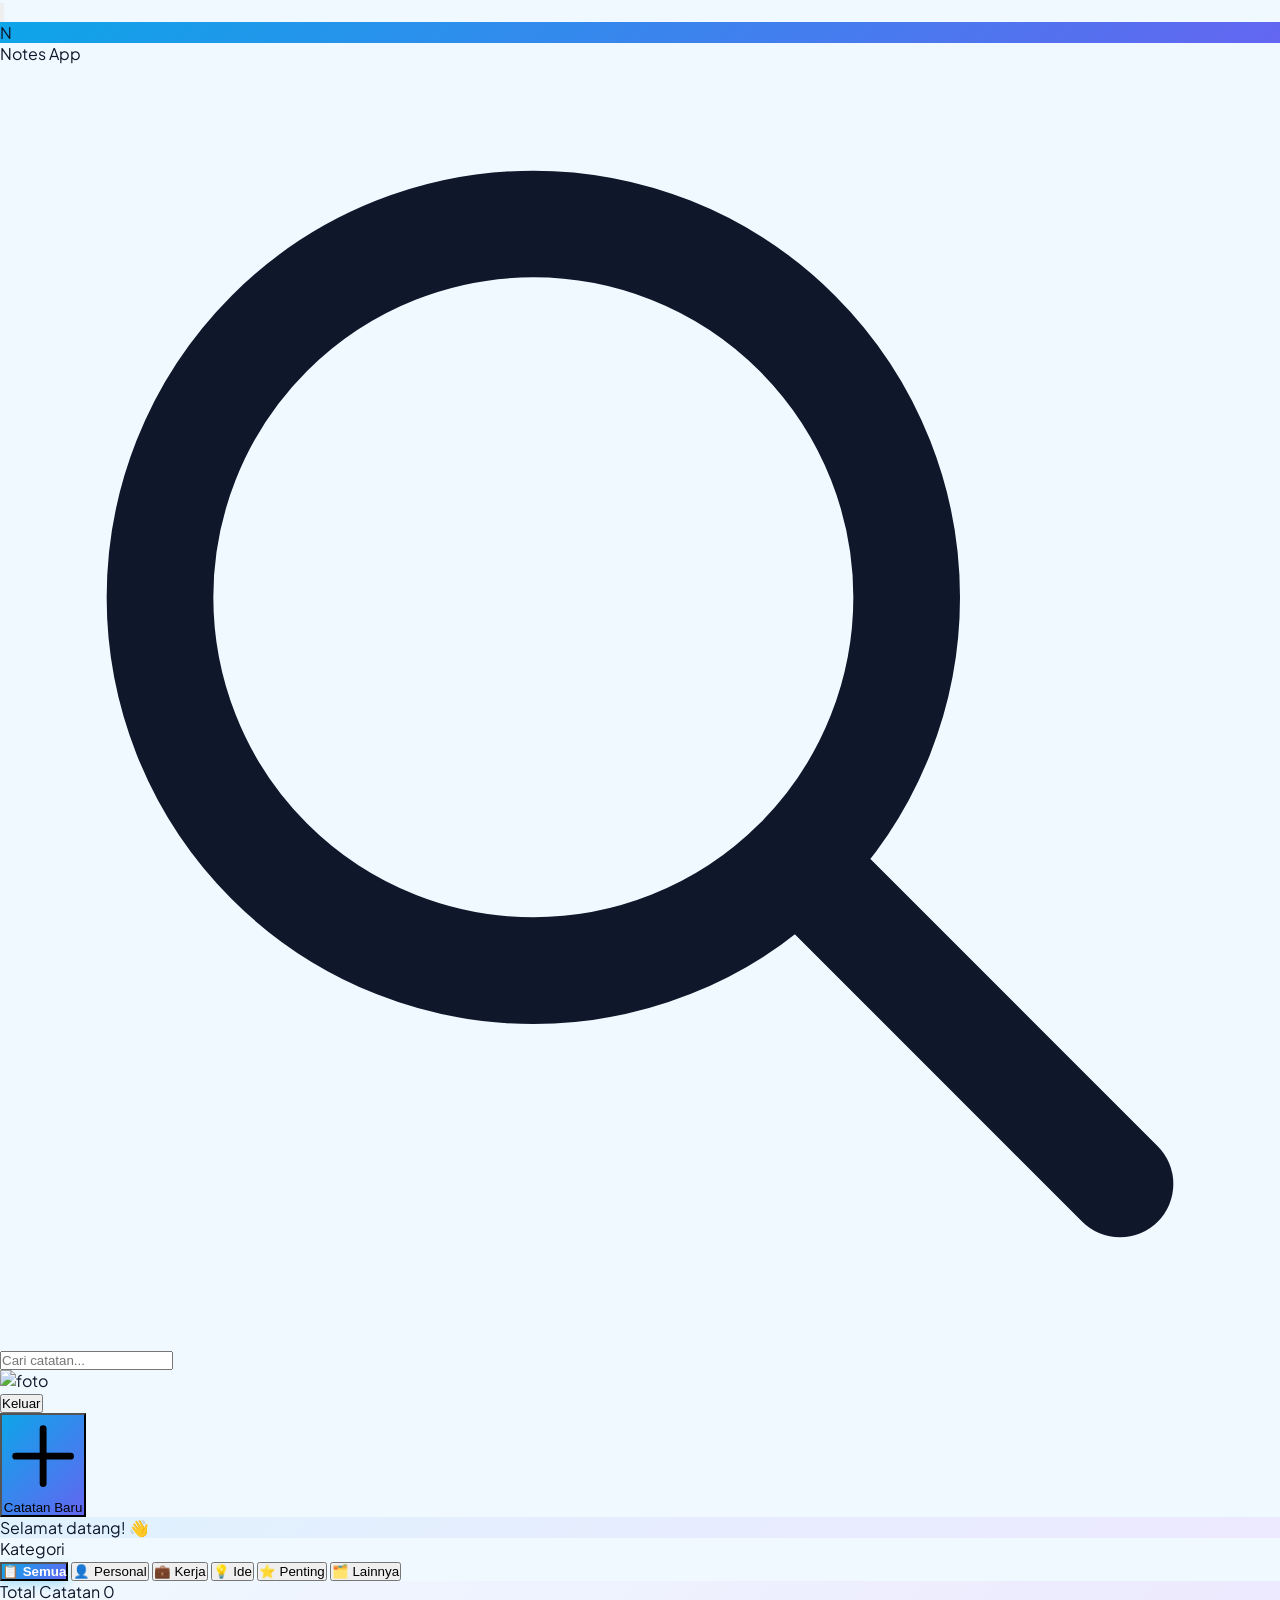
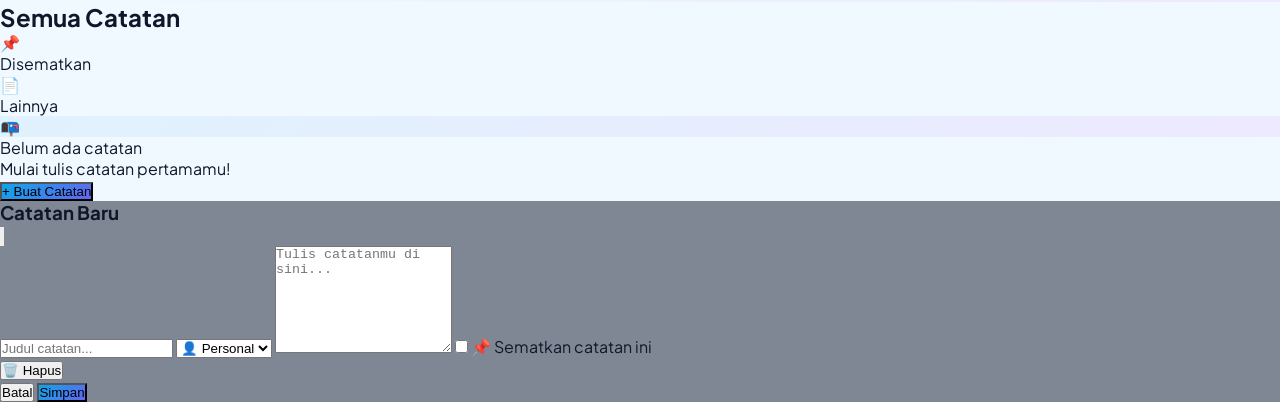
==== dashboard.html @ e0146532 "Add files via upload" ====
<!DOCTYPE html>
<html lang="id">
<head>
  <meta charset="UTF-8"/>
  <meta name="viewport" content="width=device-width, initial-scale=1.0"/>
  <title>Notes App — Dashboard</title>
  <script src="https://cdn.tailwindcss.com"></script>
  <link href="https://fonts.googleapis.com/css2?family=Plus+Jakarta+Sans:wght@400;500;600;700;800&display=swap" rel="stylesheet"/>
  <link rel="stylesheet" href="style.css"/>
</head>
<body style="background:#f0f9ff; font-family:'Plus Jakarta Sans',sans-serif;" class="min-h-screen">

  <!-- NAVBAR -->
  <nav class="fixed top-0 left-0 right-0 z-50 bg-white border-b border-slate-100 px-6 py-3 flex items-center justify-between shadow-sm">
    <div class="flex items-center gap-3">
      <button id="btnToggleSidebar" class="text-slate-400 hover:text-sky-500 transition">
        <svg xmlns="http://www.w3.org/2000/svg" class="w-6 h-6" fill="none" viewBox="0 0 24 24" stroke="currentColor">
          <path stroke-linecap="round" stroke-linejoin="round" stroke-width="2" d="M4 6h16M4 12h16M4 18h16"/>
        </svg>
      </button>
      <div class="flex items-center gap-2">
        <div class="w-8 h-8 rounded-xl flex items-center justify-center" style="background:linear-gradient(135deg,#0ea5e9,#6366f1)">
          <span class="text-white text-sm font-bold">N</span>
        </div>
        <span class="text-lg font-bold text-slate-800">Notes App</span>
      </div>
    </div>

    <!-- Search -->
    <div class="flex-1 max-w-md mx-6">
      <div class="relative">
        <svg xmlns="http://www.w3.org/2000/svg" class="w-4 h-4 absolute left-3 top-1/2 -translate-y-1/2 text-slate-400" fill="none" viewBox="0 0 24 24" stroke="currentColor">
          <path stroke-linecap="round" stroke-linejoin="round" stroke-width="2" d="M21 21l-6-6m2-5a7 7 0 11-14 0 7 7 0 0114 0z"/>
        </svg>
        <input id="searchInput" type="text" placeholder="Cari catatan..."
          class="w-full bg-slate-50 border border-slate-200 text-slate-700 placeholder-slate-400 rounded-xl pl-9 pr-4 py-2 text-sm focus:outline-none focus:ring-2 focus:ring-sky-300 focus:border-sky-300"/>
      </div>
    </div>

    <!-- User -->
    <div class="flex items-center gap-3">
      <div class="flex items-center gap-2 bg-slate-50 rounded-xl px-3 py-1.5 border border-slate-200">
        <img id="userPhoto" src="" alt="foto" class="w-7 h-7 rounded-full hidden"/>
        <span id="userName" class="text-sm font-medium text-slate-700 hidden"></span>
      </div>
      <button id="btnLogout"
        class="text-sm font-medium text-slate-500 hover:text-red-500 border border-slate-200 hover:border-red-200 px-3 py-1.5 rounded-xl transition">
        Keluar
      </button>
    </div>
  </nav>

  <!-- LAYOUT -->
  <div class="flex pt-16 min-h-screen">

    <!-- SIDEBAR -->
    <aside id="sidebar"
      class="fixed left-0 top-16 bottom-0 w-64 bg-white border-r border-slate-100 p-5 flex flex-col gap-2 overflow-y-auto transition-transform duration-300 shadow-sm">

      <!-- New Note Button -->
      <button id="btnNewNote"
        class="w-full flex items-center justify-center gap-2 text-white font-semibold py-3 rounded-2xl transition mb-3 shadow-md hover:shadow-lg hover:opacity-90"
        style="background:linear-gradient(135deg,#0ea5e9,#6366f1)">
        <svg xmlns="http://www.w3.org/2000/svg" class="w-5 h-5" fill="none" viewBox="0 0 24 24" stroke="currentColor">
          <path stroke-linecap="round" stroke-linejoin="round" stroke-width="2" d="M12 4v16m8-8H4"/>
        </svg>
        Catatan Baru
      </button>

      <!-- Welcome Card -->
      <div class="rounded-2xl p-4 mb-2" style="background:linear-gradient(135deg,#e0f2fe,#ede9fe)">
        <p class="text-xs font-semibold text-sky-600 mb-1">Selamat datang! 👋</p>
        <p id="sidebarName" class="text-sm font-bold text-slate-700"></p>
      </div>

      <!-- Kategori -->
      <p class="text-xs text-slate-400 uppercase font-bold mt-2 px-2 tracking-wider">Kategori</p>

      <button data-category="Semua" class="category-btn active-category text-left px-4 py-2.5 rounded-xl text-sm font-medium text-slate-600 hover:bg-sky-50 transition flex items-center gap-2">
        <span>📋</span> Semua
      </button>
      <button data-category="Personal" class="category-btn text-left px-4 py-2.5 rounded-xl text-sm font-medium text-slate-600 hover:bg-sky-50 transition flex items-center gap-2">
        <span>👤</span> Personal
      </button>
      <button data-category="Kerja" class="category-btn text-left px-4 py-2.5 rounded-xl text-sm font-medium text-slate-600 hover:bg-sky-50 transition flex items-center gap-2">
        <span>💼</span> Kerja
      </button>
      <button data-category="Ide" class="category-btn text-left px-4 py-2.5 rounded-xl text-sm font-medium text-slate-600 hover:bg-sky-50 transition flex items-center gap-2">
        <span>💡</span> Ide
      </button>
      <button data-category="Penting" class="category-btn text-left px-4 py-2.5 rounded-xl text-sm font-medium text-slate-600 hover:bg-sky-50 transition flex items-center gap-2">
        <span>⭐</span> Penting
      </button>
      <button data-category="Lainnya" class="category-btn text-left px-4 py-2.5 rounded-xl text-sm font-medium text-slate-600 hover:bg-sky-50 transition flex items-center gap-2">
        <span>🗂️</span> Lainnya
      </button>

      <!-- Stats -->
      <div class="mt-auto pt-4 border-t border-slate-100">
        <div class="rounded-2xl p-3 flex items-center justify-between" style="background:linear-gradient(135deg,#f0f9ff,#ede9fe)">
          <span class="text-xs text-slate-500 font-medium">Total Catatan</span>
          <span id="totalNotes" class="text-sm font-bold text-sky-500">0</span>
        </div>
      </div>

    </aside>

    <!-- MAIN CONTENT -->
    <main id="mainContent" class="ml-64 flex-1 p-8 transition-all duration-300">

      <!-- Header -->
      <div class="flex items-center justify-between mb-8">
        <div>
          <h2 id="pageTitle" class="text-3xl font-bold text-slate-800">Semua Catatan</h2>
          <p id="noteCount" class="text-sm text-slate-400 mt-1"></p>
        </div>
      </div>

      <!-- Pinned Notes -->
      <div id="pinnedSection" class="hidden mb-8">
        <div class="flex items-center gap-2 mb-4">
          <span class="text-lg">📌</span>
          <p class="text-xs text-slate-400 uppercase font-bold tracking-wider">Disematkan</p>
        </div>
        <div id="pinnedGrid" class="grid grid-cols-1 sm:grid-cols-2 lg:grid-cols-3 gap-5"></div>
      </div>

      <!-- All Notes -->
      <div id="notesSection">
        <div id="otherLabelWrap" class="hidden flex items-center gap-2 mb-4">
          <span class="text-lg">📄</span>
          <p class="text-xs text-slate-400 uppercase font-bold tracking-wider">Lainnya</p>
        </div>
        <div id="notesGrid" class="grid grid-cols-1 sm:grid-cols-2 lg:grid-cols-3 gap-5"></div>
      </div>

      <!-- Empty State -->
      <div id="emptyState" class="hidden flex-col items-center justify-center py-24 gap-4">
        <div class="w-24 h-24 rounded-3xl flex items-center justify-center text-5xl" style="background:linear-gradient(135deg,#e0f2fe,#ede9fe)">📭</div>
        <p class="text-slate-500 text-lg font-medium">Belum ada catatan</p>
        <p class="text-slate-400 text-sm">Mulai tulis catatan pertamamu!</p>
        <button id="btnNewNote2"
          class="text-white px-6 py-3 rounded-2xl font-semibold shadow-md hover:shadow-lg transition mt-2 hover:opacity-90"
          style="background:linear-gradient(135deg,#0ea5e9,#6366f1)">
          + Buat Catatan
        </button>
      </div>

      <!-- Loading -->
      <div id="loadingState" class="flex items-center justify-center py-24">
        <div class="w-10 h-10 border-4 border-sky-400 border-t-transparent rounded-full animate-spin"></div>
      </div>

    </main>
  </div>

  <!-- MODAL -->
  <div id="modal" class="hidden fixed inset-0 z-50 flex items-center justify-center p-4" style="background:rgba(15,23,42,0.5);backdrop-filter:blur(4px)">
    <div class="bg-white rounded-3xl shadow-2xl w-full max-w-2xl flex flex-col gap-5 p-7 max-h-[90vh] overflow-y-auto">

      <!-- Modal Header -->
      <div class="flex items-center justify-between">
        <h3 id="modalTitle" class="text-xl font-bold text-slate-800">Catatan Baru</h3>
        <button id="btnCloseModal" class="w-8 h-8 rounded-full bg-slate-100 hover:bg-slate-200 flex items-center justify-center text-slate-500 transition">
          <svg xmlns="http://www.w3.org/2000/svg" class="w-4 h-4" fill="none" viewBox="0 0 24 24" stroke="currentColor">
            <path stroke-linecap="round" stroke-linejoin="round" stroke-width="2" d="M6 18L18 6M6 6l12 12"/>
          </svg>
        </button>
      </div>

      <!-- Title -->
      <input id="noteTitle" type="text" placeholder="Judul catatan..."
        class="bg-slate-50 border border-slate-200 text-slate-800 placeholder-slate-400 rounded-2xl px-5 py-3 text-sm font-medium focus:outline-none focus:ring-2 focus:ring-sky-300"/>

      <!-- Category -->
      <select id="noteCategory"
        class="bg-slate-50 border border-slate-200 text-slate-700 rounded-2xl px-5 py-3 text-sm focus:outline-none focus:ring-2 focus:ring-sky-300">
        <option value="Personal">👤 Personal</option>
        <option value="Kerja">💼 Kerja</option>
        <option value="Ide">💡 Ide</option>
        <option value="Penting">⭐ Penting</option>
        <option value="Lainnya">🗂️ Lainnya</option>
      </select>

      <!-- Content -->
      <textarea id="noteContent" rows="7" placeholder="Tulis catatanmu di sini..."
        class="bg-slate-50 border border-slate-200 text-slate-800 placeholder-slate-400 rounded-2xl px-5 py-3 text-sm focus:outline-none focus:ring-2 focus:ring-sky-300 resize-none"></textarea>

      <!-- Pin -->
      <label class="flex items-center gap-3 cursor-pointer bg-slate-50 rounded-2xl px-4 py-3 border border-slate-200">
        <input id="notePin" type="checkbox" class="w-4 h-4 accent-sky-500"/>
        <span class="text-sm font-medium text-slate-600">📌 Sematkan catatan ini</span>
      </label>

      <!-- Footer -->
      <div class="flex items-center justify-between pt-2 border-t border-slate-100">
        <button id="btnDeleteNote" class="hidden text-red-400 hover:text-red-500 text-sm font-medium transition">
          🗑️ Hapus
        </button>
        <div class="flex gap-3 ml-auto">
          <button id="btnCancelModal" class="px-5 py-2.5 rounded-2xl text-sm font-medium text-slate-500 hover:bg-slate-100 transition">
            Batal
          </button>
          <button id="btnSaveNote"
            class="px-6 py-2.5 text-white rounded-2xl text-sm font-semibold shadow-md hover:shadow-lg transition hover:opacity-90"
            style="background:linear-gradient(135deg,#0ea5e9,#6366f1)">
            Simpan
          </button>
        </div>
      </div>

    </div>
  </div>

  <script type="module" src="notes.js"></script>
</body>
</html>
---- style.css ----
* {
  margin: 0;
  padding: 0;
  box-sizing: border-box;
}

:root {
  --primary: #0ea5e9;
  --primary-dark: #0284c7;
  --primary-light: #e0f2fe;
  --secondary: #6366f1;
  --bg: #f0f9ff;
  --surface: #ffffff;
  --surface2: #f8fafc;
  --text: #0f172a;
  --text-muted: #64748b;
  --border: #e2e8f0;
  --shadow: 0 4px 20px rgba(14, 165, 233, 0.10);
  --shadow-hover: 0 8px 30px rgba(14, 165, 233, 0.18);
  --radius: 16px;
}

body {
  font-family: 'Plus Jakarta Sans', 'Inter', sans-serif;
  background: var(--bg);
  color: var(--text);
}

/* SCROLLBAR */
::-webkit-scrollbar { width: 6px; }
::-webkit-scrollbar-track { background: #f1f5f9; }
::-webkit-scrollbar-thumb { background: #cbd5e1; border-radius: 3px; }

/* ACTIVE CATEGORY */
.active-category {
  background: linear-gradient(135deg, #0ea5e9, #6366f1) !important;
  color: white !important;
  font-weight: 600;
  box-shadow: 0 4px 12px rgba(14,165,233,0.3);
}

/* NOTE CARD */
.note-card {
  transition: transform 0.2s, box-shadow 0.2s;
  background: white;
  border: 1.5px solid var(--border);
}
.note-card:hover {
  transform: translateY(-3px);
  box-shadow: var(--shadow-hover);
  border-color: #bae6fd;
}

/* SIDEBAR HIDDEN */
.sidebar-hidden { transform: translateX(-100%); }
.main-expanded { margin-left: 0 !important; }
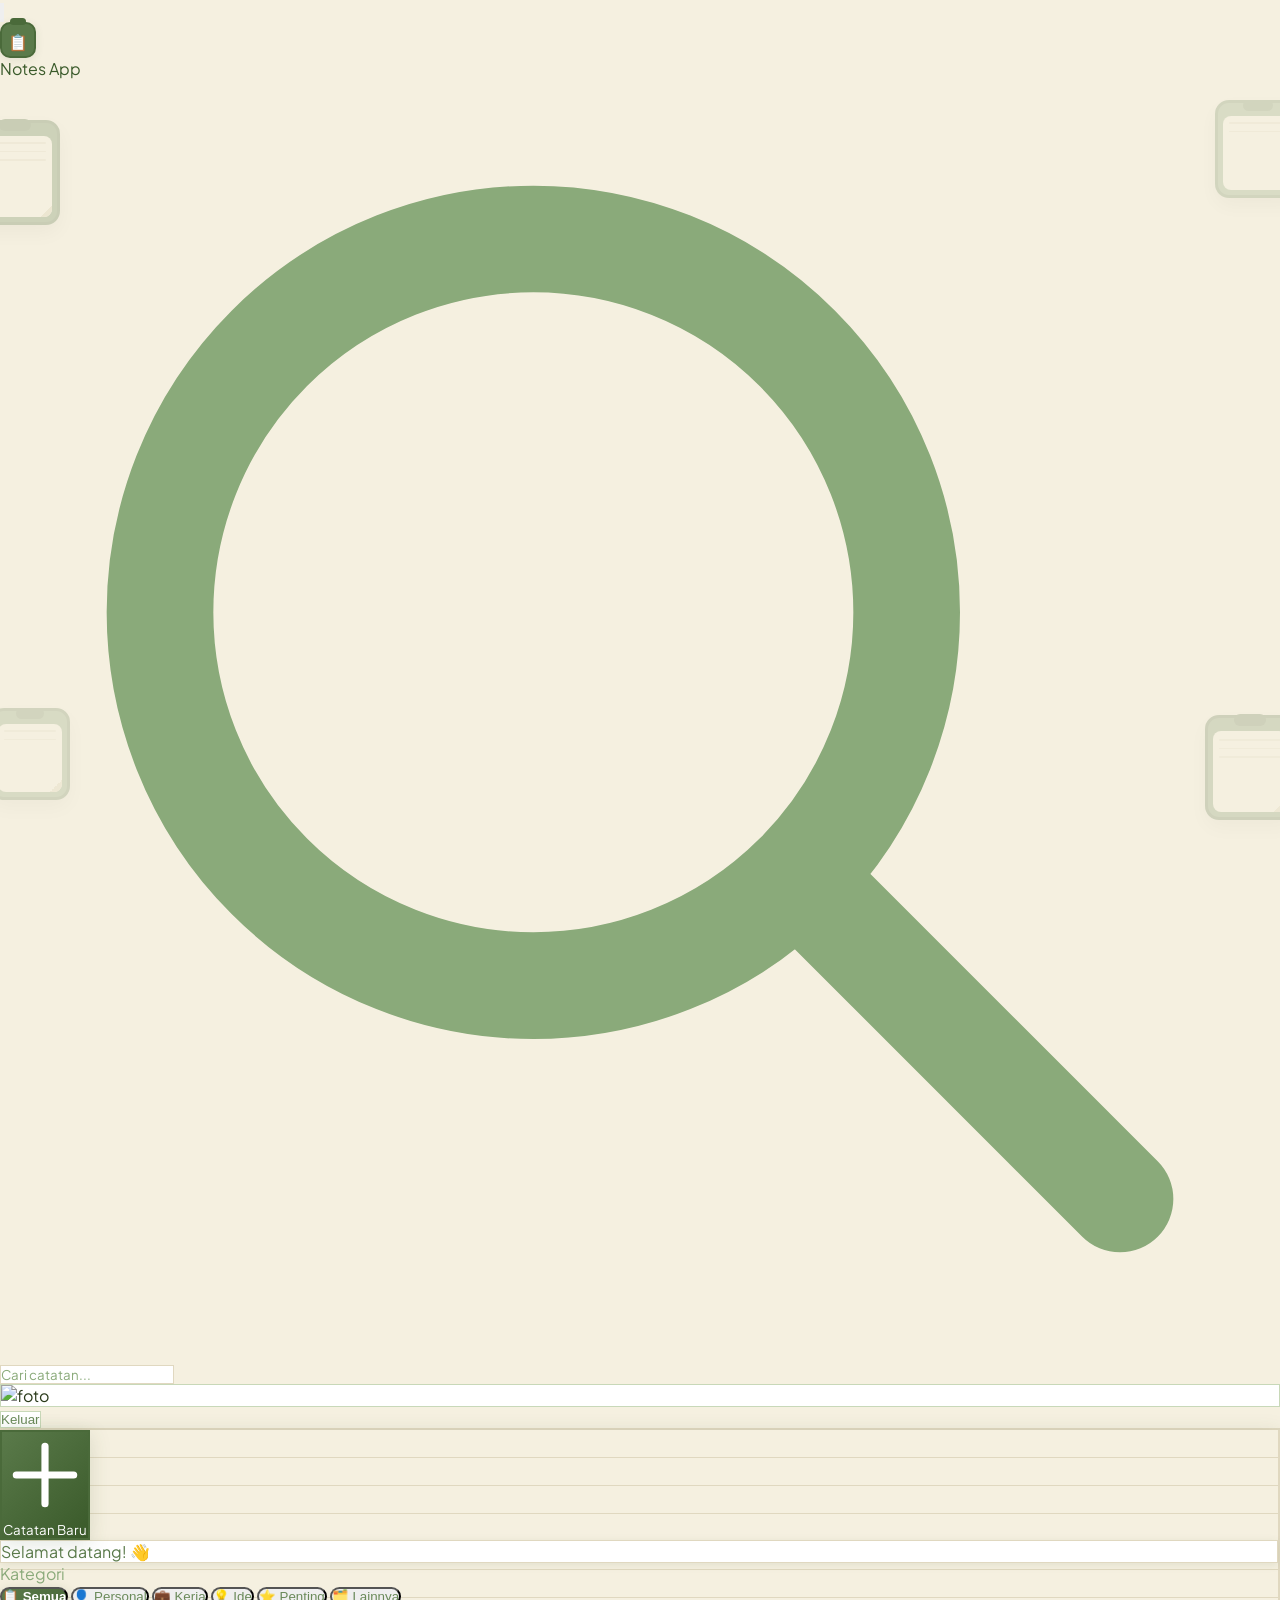
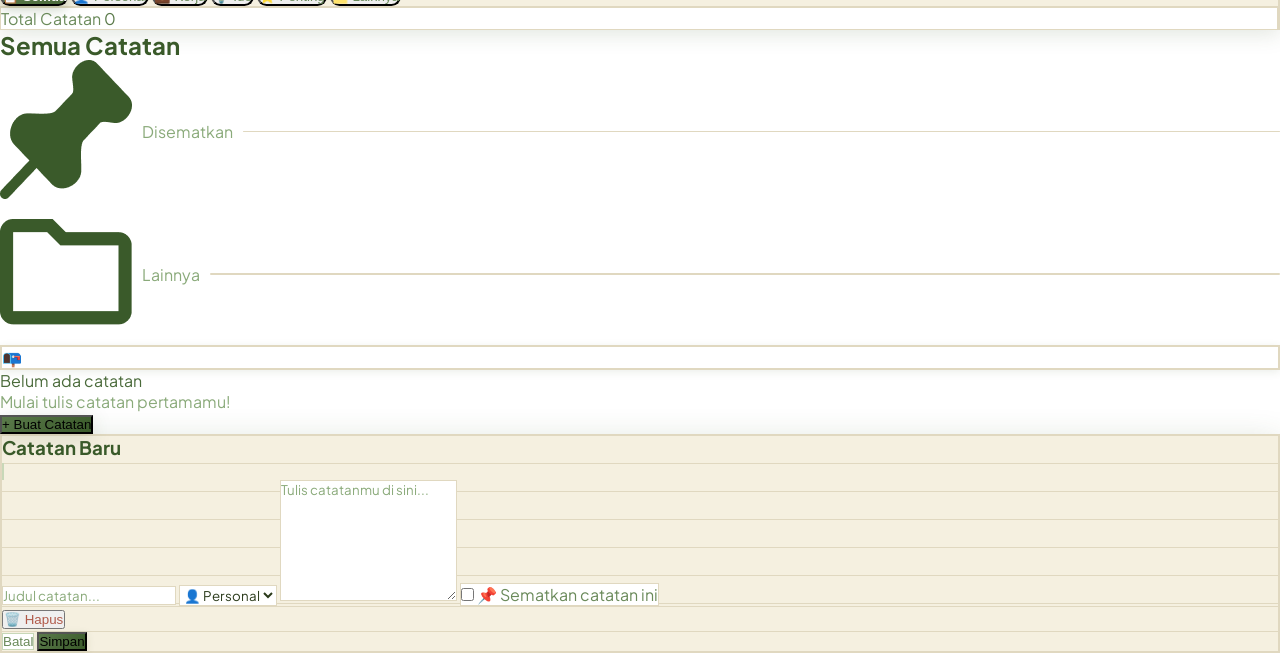
==== commit 62c531e7: "first commit" ====
--- a/dashboard.html
+++ b/dashboard.html
@@ -1,217 +1,308 @@
-<!DOCTYPE html>
-<html lang="id">
-<head>
-  <meta charset="UTF-8"/>
-  <meta name="viewport" content="width=device-width, initial-scale=1.0"/>
-  <title>Notes App — Dashboard</title>
-  <script src="https://cdn.tailwindcss.com"></script>
-  <link href="https://fonts.googleapis.com/css2?family=Plus+Jakarta+Sans:wght@400;500;600;700;800&display=swap" rel="stylesheet"/>
-  <link rel="stylesheet" href="style.css"/>
-</head>
-<body style="background:#f0f9ff; font-family:'Plus Jakarta Sans',sans-serif;" class="min-h-screen">
-
-  <!-- NAVBAR -->
-  <nav class="fixed top-0 left-0 right-0 z-50 bg-white border-b border-slate-100 px-6 py-3 flex items-center justify-between shadow-sm">
-    <div class="flex items-center gap-3">
-      <button id="btnToggleSidebar" class="text-slate-400 hover:text-sky-500 transition">
-        <svg xmlns="http://www.w3.org/2000/svg" class="w-6 h-6" fill="none" viewBox="0 0 24 24" stroke="currentColor">
-          <path stroke-linecap="round" stroke-linejoin="round" stroke-width="2" d="M4 6h16M4 12h16M4 18h16"/>
-        </svg>
-      </button>
-      <div class="flex items-center gap-2">
-        <div class="w-8 h-8 rounded-xl flex items-center justify-center" style="background:linear-gradient(135deg,#0ea5e9,#6366f1)">
-          <span class="text-white text-sm font-bold">N</span>
-        </div>
-        <span class="text-lg font-bold text-slate-800">Notes App</span>
-      </div>
-    </div>
-
-    <!-- Search -->
-    <div class="flex-1 max-w-md mx-6">
-      <div class="relative">
-        <svg xmlns="http://www.w3.org/2000/svg" class="w-4 h-4 absolute left-3 top-1/2 -translate-y-1/2 text-slate-400" fill="none" viewBox="0 0 24 24" stroke="currentColor">
-          <path stroke-linecap="round" stroke-linejoin="round" stroke-width="2" d="M21 21l-6-6m2-5a7 7 0 11-14 0 7 7 0 0114 0z"/>
-        </svg>
-        <input id="searchInput" type="text" placeholder="Cari catatan..."
-          class="w-full bg-slate-50 border border-slate-200 text-slate-700 placeholder-slate-400 rounded-xl pl-9 pr-4 py-2 text-sm focus:outline-none focus:ring-2 focus:ring-sky-300 focus:border-sky-300"/>
-      </div>
-    </div>
-
-    <!-- User -->
-    <div class="flex items-center gap-3">
-      <div class="flex items-center gap-2 bg-slate-50 rounded-xl px-3 py-1.5 border border-slate-200">
-        <img id="userPhoto" src="" alt="foto" class="w-7 h-7 rounded-full hidden"/>
-        <span id="userName" class="text-sm font-medium text-slate-700 hidden"></span>
-      </div>
-      <button id="btnLogout"
-        class="text-sm font-medium text-slate-500 hover:text-red-500 border border-slate-200 hover:border-red-200 px-3 py-1.5 rounded-xl transition">
-        Keluar
-      </button>
-    </div>
-  </nav>
-
-  <!-- LAYOUT -->
-  <div class="flex pt-16 min-h-screen">
-
-    <!-- SIDEBAR -->
-    <aside id="sidebar"
-      class="fixed left-0 top-16 bottom-0 w-64 bg-white border-r border-slate-100 p-5 flex flex-col gap-2 overflow-y-auto transition-transform duration-300 shadow-sm">
-
-      <!-- New Note Button -->
-      <button id="btnNewNote"
-        class="w-full flex items-center justify-center gap-2 text-white font-semibold py-3 rounded-2xl transition mb-3 shadow-md hover:shadow-lg hover:opacity-90"
-        style="background:linear-gradient(135deg,#0ea5e9,#6366f1)">
-        <svg xmlns="http://www.w3.org/2000/svg" class="w-5 h-5" fill="none" viewBox="0 0 24 24" stroke="currentColor">
-          <path stroke-linecap="round" stroke-linejoin="round" stroke-width="2" d="M12 4v16m8-8H4"/>
-        </svg>
-        Catatan Baru
-      </button>
-
-      <!-- Welcome Card -->
-      <div class="rounded-2xl p-4 mb-2" style="background:linear-gradient(135deg,#e0f2fe,#ede9fe)">
-        <p class="text-xs font-semibold text-sky-600 mb-1">Selamat datang! 👋</p>
-        <p id="sidebarName" class="text-sm font-bold text-slate-700"></p>
-      </div>
-
-      <!-- Kategori -->
-      <p class="text-xs text-slate-400 uppercase font-bold mt-2 px-2 tracking-wider">Kategori</p>
-
-      <button data-category="Semua" class="category-btn active-category text-left px-4 py-2.5 rounded-xl text-sm font-medium text-slate-600 hover:bg-sky-50 transition flex items-center gap-2">
-        <span>📋</span> Semua
-      </button>
-      <button data-category="Personal" class="category-btn text-left px-4 py-2.5 rounded-xl text-sm font-medium text-slate-600 hover:bg-sky-50 transition flex items-center gap-2">
-        <span>👤</span> Personal
-      </button>
-      <button data-category="Kerja" class="category-btn text-left px-4 py-2.5 rounded-xl text-sm font-medium text-slate-600 hover:bg-sky-50 transition flex items-center gap-2">
-        <span>💼</span> Kerja
-      </button>
-      <button data-category="Ide" class="category-btn text-left px-4 py-2.5 rounded-xl text-sm font-medium text-slate-600 hover:bg-sky-50 transition flex items-center gap-2">
-        <span>💡</span> Ide
-      </button>
-      <button data-category="Penting" class="category-btn text-left px-4 py-2.5 rounded-xl text-sm font-medium text-slate-600 hover:bg-sky-50 transition flex items-center gap-2">
-        <span>⭐</span> Penting
-      </button>
-      <button data-category="Lainnya" class="category-btn text-left px-4 py-2.5 rounded-xl text-sm font-medium text-slate-600 hover:bg-sky-50 transition flex items-center gap-2">
-        <span>🗂️</span> Lainnya
-      </button>
-
-      <!-- Stats -->
-      <div class="mt-auto pt-4 border-t border-slate-100">
-        <div class="rounded-2xl p-3 flex items-center justify-between" style="background:linear-gradient(135deg,#f0f9ff,#ede9fe)">
-          <span class="text-xs text-slate-500 font-medium">Total Catatan</span>
-          <span id="totalNotes" class="text-sm font-bold text-sky-500">0</span>
-        </div>
-      </div>
-
-    </aside>
-
-    <!-- MAIN CONTENT -->
-    <main id="mainContent" class="ml-64 flex-1 p-8 transition-all duration-300">
-
-      <!-- Header -->
-      <div class="flex items-center justify-between mb-8">
-        <div>
-          <h2 id="pageTitle" class="text-3xl font-bold text-slate-800">Semua Catatan</h2>
-          <p id="noteCount" class="text-sm text-slate-400 mt-1"></p>
-        </div>
-      </div>
-
-      <!-- Pinned Notes -->
-      <div id="pinnedSection" class="hidden mb-8">
-        <div class="flex items-center gap-2 mb-4">
-          <span class="text-lg">📌</span>
-          <p class="text-xs text-slate-400 uppercase font-bold tracking-wider">Disematkan</p>
-        </div>
-        <div id="pinnedGrid" class="grid grid-cols-1 sm:grid-cols-2 lg:grid-cols-3 gap-5"></div>
-      </div>
-
-      <!-- All Notes -->
-      <div id="notesSection">
-        <div id="otherLabelWrap" class="hidden flex items-center gap-2 mb-4">
-          <span class="text-lg">📄</span>
-          <p class="text-xs text-slate-400 uppercase font-bold tracking-wider">Lainnya</p>
-        </div>
-        <div id="notesGrid" class="grid grid-cols-1 sm:grid-cols-2 lg:grid-cols-3 gap-5"></div>
-      </div>
-
-      <!-- Empty State -->
-      <div id="emptyState" class="hidden flex-col items-center justify-center py-24 gap-4">
-        <div class="w-24 h-24 rounded-3xl flex items-center justify-center text-5xl" style="background:linear-gradient(135deg,#e0f2fe,#ede9fe)">📭</div>
-        <p class="text-slate-500 text-lg font-medium">Belum ada catatan</p>
-        <p class="text-slate-400 text-sm">Mulai tulis catatan pertamamu!</p>
-        <button id="btnNewNote2"
-          class="text-white px-6 py-3 rounded-2xl font-semibold shadow-md hover:shadow-lg transition mt-2 hover:opacity-90"
-          style="background:linear-gradient(135deg,#0ea5e9,#6366f1)">
-          + Buat Catatan
-        </button>
-      </div>
-
-      <!-- Loading -->
-      <div id="loadingState" class="flex items-center justify-center py-24">
-        <div class="w-10 h-10 border-4 border-sky-400 border-t-transparent rounded-full animate-spin"></div>
-      </div>
-
-    </main>
-  </div>
-
-  <!-- MODAL -->
-  <div id="modal" class="hidden fixed inset-0 z-50 flex items-center justify-center p-4" style="background:rgba(15,23,42,0.5);backdrop-filter:blur(4px)">
-    <div class="bg-white rounded-3xl shadow-2xl w-full max-w-2xl flex flex-col gap-5 p-7 max-h-[90vh] overflow-y-auto">
-
-      <!-- Modal Header -->
-      <div class="flex items-center justify-between">
-        <h3 id="modalTitle" class="text-xl font-bold text-slate-800">Catatan Baru</h3>
-        <button id="btnCloseModal" class="w-8 h-8 rounded-full bg-slate-100 hover:bg-slate-200 flex items-center justify-center text-slate-500 transition">
-          <svg xmlns="http://www.w3.org/2000/svg" class="w-4 h-4" fill="none" viewBox="0 0 24 24" stroke="currentColor">
-            <path stroke-linecap="round" stroke-linejoin="round" stroke-width="2" d="M6 18L18 6M6 6l12 12"/>
-          </svg>
-        </button>
-      </div>
-
-      <!-- Title -->
-      <input id="noteTitle" type="text" placeholder="Judul catatan..."
-        class="bg-slate-50 border border-slate-200 text-slate-800 placeholder-slate-400 rounded-2xl px-5 py-3 text-sm font-medium focus:outline-none focus:ring-2 focus:ring-sky-300"/>
-
-      <!-- Category -->
-      <select id="noteCategory"
-        class="bg-slate-50 border border-slate-200 text-slate-700 rounded-2xl px-5 py-3 text-sm focus:outline-none focus:ring-2 focus:ring-sky-300">
-        <option value="Personal">👤 Personal</option>
-        <option value="Kerja">💼 Kerja</option>
-        <option value="Ide">💡 Ide</option>
-        <option value="Penting">⭐ Penting</option>
-        <option value="Lainnya">🗂️ Lainnya</option>
-      </select>
-
-      <!-- Content -->
-      <textarea id="noteContent" rows="7" placeholder="Tulis catatanmu di sini..."
-        class="bg-slate-50 border border-slate-200 text-slate-800 placeholder-slate-400 rounded-2xl px-5 py-3 text-sm focus:outline-none focus:ring-2 focus:ring-sky-300 resize-none"></textarea>
-
-      <!-- Pin -->
-      <label class="flex items-center gap-3 cursor-pointer bg-slate-50 rounded-2xl px-4 py-3 border border-slate-200">
-        <input id="notePin" type="checkbox" class="w-4 h-4 accent-sky-500"/>
-        <span class="text-sm font-medium text-slate-600">📌 Sematkan catatan ini</span>
-      </label>
-
-      <!-- Footer -->
-      <div class="flex items-center justify-between pt-2 border-t border-slate-100">
-        <button id="btnDeleteNote" class="hidden text-red-400 hover:text-red-500 text-sm font-medium transition">
-          🗑️ Hapus
-        </button>
-        <div class="flex gap-3 ml-auto">
-          <button id="btnCancelModal" class="px-5 py-2.5 rounded-2xl text-sm font-medium text-slate-500 hover:bg-slate-100 transition">
-            Batal
-          </button>
-          <button id="btnSaveNote"
-            class="px-6 py-2.5 text-white rounded-2xl text-sm font-semibold shadow-md hover:shadow-lg transition hover:opacity-90"
-            style="background:linear-gradient(135deg,#0ea5e9,#6366f1)">
-            Simpan
-          </button>
-        </div>
-      </div>
-
-    </div>
-  </div>
-
-  <script type="module" src="notes.js"></script>
-</body>
+<!DOCTYPE html>
+<html lang="id">
+<head>
+  <meta charset="UTF-8"/>
+  <meta name="viewport" content="width=device-width, initial-scale=1.0"/>
+  <title>Notes App — Dashboard</title>
+  <script src="https://cdn.tailwindcss.com"></script>
+  <link href="https://fonts.googleapis.com/css2?family=Plus+Jakarta+Sans:wght@400;500;600;700;800&display=swap" rel="stylesheet"/>
+  <link rel="stylesheet" href="style.css"/>
+  <style>
+    @keyframes float1 {
+      0%, 100% { transform: rotate(-15deg) translateY(0px); }
+      50%       { transform: rotate(-15deg) translateY(-12px); }
+    }
+    @keyframes float2 {
+      0%, 100% { transform: rotate(12deg) translateY(0px); }
+      50%       { transform: rotate(12deg) translateY(-16px); }
+    }
+    @keyframes float3 {
+      0%, 100% { transform: rotate(8deg) translateY(0px); }
+      50%       { transform: rotate(8deg) translateY(-10px); }
+    }
+    @keyframes float4 {
+      0%, 100% { transform: rotate(-10deg) translateY(0px); }
+      50%       { transform: rotate(-10deg) translateY(-14px); }
+    }
+
+    /* Logo clipboard kecil di navbar */
+    .nav-clip {
+      width: 36px; height: 36px;
+      background: var(--green-mid);
+      border: 2px solid var(--green-dark);
+      border-radius: 10px;
+      display: flex; align-items: center; justify-content: center;
+      position: relative;
+      box-shadow: var(--shadow-sm);
+    }
+    .nav-clip::before {
+      content: '';
+      position: absolute;
+      top: -6px;
+      width: 16px; height: 7px;
+      background: var(--green-dark);
+      border-radius: 6px;
+    }
+    .nav-clip span {
+      font-size: 16px;
+      position: relative;
+      top: 1px;
+    }
+
+    /* Paper texture overlay pada main */
+    #mainContent {
+      position: relative;
+      z-index: 1;
+    }
+
+    /* Section label dekorasi */
+    .section-divider {
+      display: flex; align-items: center; gap: 10px; margin-bottom: 16px;
+    }
+    .section-divider::after {
+      content: '';
+      flex: 1;
+      height: 1.5px;
+      background: var(--paper-line);
+      border-radius: 2px;
+    }
+  </style>
+</head>
+<body style="font-family:'Plus Jakarta Sans',sans-serif;" class="min-h-screen">
+
+  <!-- Background floating notes (sama seperti login) -->
+  <div class="fixed inset-0 pointer-events-none overflow-hidden" style="z-index:0">
+    <div style="position:absolute;left:-30px;top:120px;opacity:0.25;animation:float1 3.5s ease-in-out infinite">
+      <div style="width:90px;height:105px;background:#5a7a4a;border:3px solid #4a6a3a;border-radius:14px;display:flex;flex-direction:column;align-items:center;padding-top:8px;box-shadow:0 8px 20px rgba(0,0,0,0.15)">
+        <div style="width:32px;height:12px;background:#4a6a3a;border-radius:10px;margin-top:-12px"></div>
+        <div style="flex:1;width:calc(100% - 10px);margin:5px 0;background:#f5f0e0;border-radius:8px;padding:6px;position:relative;overflow:hidden">
+          <div style="height:1.5px;background:#e0d8c0;margin-bottom:7px;border-radius:2px"></div>
+          <div style="height:1.5px;background:#e0d8c0;margin-bottom:7px;border-radius:2px"></div>
+          <div style="height:1.5px;background:#e0d8c0;border-radius:2px"></div>
+          <div style="position:absolute;bottom:0;right:0;width:12px;height:12px;background:linear-gradient(135deg,transparent 50%,#d4cba8 50%)"></div>
+        </div>
+      </div>
+    </div>
+    <div style="position:absolute;right:-20px;top:100px;opacity:0.22;animation:float2 4s ease-in-out infinite">
+      <div style="width:85px;height:98px;background:#7a9a6a;border:3px solid #5a7a4a;border-radius:14px;display:flex;flex-direction:column;align-items:center;padding-top:8px;box-shadow:0 8px 20px rgba(0,0,0,0.15)">
+        <div style="width:30px;height:11px;background:#5a7a4a;border-radius:10px;margin-top:-11px"></div>
+        <div style="flex:1;width:calc(100% - 10px);margin:5px 0;background:#f5f0e0;border-radius:8px;padding:6px;position:relative;overflow:hidden">
+          <div style="height:1.5px;background:#e0d8c0;margin-bottom:7px;border-radius:2px"></div>
+          <div style="height:1.5px;background:#e0d8c0;border-radius:2px"></div>
+          <div style="position:absolute;bottom:0;right:0;width:12px;height:12px;background:linear-gradient(135deg,transparent 50%,#d4cba8 50%)"></div>
+        </div>
+      </div>
+    </div>
+    <div style="position:absolute;left:-10px;bottom:100px;opacity:0.20;animation:float3 4.5s ease-in-out infinite">
+      <div style="width:80px;height:92px;background:#6a8a5a;border:3px solid #4a6a3a;border-radius:14px;display:flex;flex-direction:column;align-items:center;padding-top:8px;box-shadow:0 8px 20px rgba(0,0,0,0.15)">
+        <div style="width:28px;height:11px;background:#4a6a3a;border-radius:10px;margin-top:-11px"></div>
+        <div style="flex:1;width:calc(100% - 10px);margin:5px 0;background:#f5f0e0;border-radius:8px;padding:6px;position:relative;overflow:hidden">
+          <div style="height:1.5px;background:#e0d8c0;margin-bottom:7px;border-radius:2px"></div>
+          <div style="height:1.5px;background:#e0d8c0;border-radius:2px"></div>
+          <div style="position:absolute;bottom:0;right:0;width:12px;height:12px;background:linear-gradient(135deg,transparent 50%,#d4cba8 50%)"></div>
+        </div>
+      </div>
+    </div>
+    <div style="position:absolute;right:-15px;bottom:80px;opacity:0.20;animation:float4 3.8s ease-in-out infinite">
+      <div style="width:90px;height:105px;background:#5a7a4a;border:3px solid #3a5a2a;border-radius:14px;display:flex;flex-direction:column;align-items:center;padding-top:8px;box-shadow:0 8px 20px rgba(0,0,0,0.15)">
+        <div style="width:32px;height:12px;background:#3a5a2a;border-radius:10px;margin-top:-12px"></div>
+        <div style="flex:1;width:calc(100% - 10px);margin:5px 0;background:#f5f0e0;border-radius:8px;padding:8px 6px;position:relative;overflow:hidden">
+          <div style="height:1.5px;background:#e0d8c0;margin-bottom:7px;border-radius:2px"></div>
+          <div style="height:1.5px;background:#e0d8c0;margin-bottom:7px;border-radius:2px"></div>
+          <div style="height:1.5px;background:#e0d8c0;border-radius:2px"></div>
+          <div style="position:absolute;bottom:0;right:0;width:14px;height:14px;background:linear-gradient(135deg,transparent 50%,#d4cba8 50%)"></div>
+        </div>
+      </div>
+    </div>
+  </div>
+
+  <!-- NAVBAR -->
+  <nav class="fixed top-0 left-0 right-0 z-50 px-6 py-3 flex items-center justify-between" style="background:var(--paper);border-bottom:2px solid var(--paper-line);box-shadow:var(--shadow-sm)">
+    <div class="flex items-center gap-3">
+      <button id="btnToggleSidebar" style="color:var(--text-muted)" class="hover:opacity-70 transition">
+        <svg xmlns="http://www.w3.org/2000/svg" class="w-6 h-6" fill="none" viewBox="0 0 24 24" stroke="currentColor">
+          <path stroke-linecap="round" stroke-linejoin="round" stroke-width="2" d="M4 6h16M4 12h16M4 18h16"/>
+        </svg>
+      </button>
+      <!-- Logo clipboard -->
+      <div class="nav-clip"><span>📋</span></div>
+      <span class="text-lg font-bold" style="color:var(--green-deep)">Notes App</span>
+    </div>
+
+    <!-- Search -->
+    <div class="flex-1 max-w-md mx-6">
+      <div class="relative">
+        <svg xmlns="http://www.w3.org/2000/svg" class="w-4 h-4 absolute left-3 top-1/2 -translate-y-1/2" style="color:var(--text-light)" fill="none" viewBox="0 0 24 24" stroke="currentColor">
+          <path stroke-linecap="round" stroke-linejoin="round" stroke-width="2" d="M21 21l-6-6m2-5a7 7 0 11-14 0 7 7 0 0114 0z"/>
+        </svg>
+        <input id="searchInput" type="text" placeholder="Cari catatan..."
+          class="w-full rounded-xl pl-9 pr-4 py-2 text-sm focus:outline-none"
+          style="background:white;border:1.5px solid var(--paper-line);color:var(--text);font-family:'Plus Jakarta Sans',sans-serif"/>
+      </div>
+    </div>
+
+    <!-- User -->
+    <div class="flex items-center gap-3">
+      <div class="flex items-center gap-2 rounded-xl px-3 py-1.5" style="background:white;border:1.5px solid var(--border)">
+        <img id="userPhoto" src="" alt="foto" class="w-7 h-7 rounded-full hidden"/>
+        <span id="userName" class="text-sm font-medium hidden" style="color:var(--green-deep)"></span>
+      </div>
+      <button id="btnLogout" class="text-sm font-medium px-3 py-1.5 rounded-xl transition"
+        style="color:var(--text-muted);border:1.5px solid var(--border);background:white">
+        Keluar
+      </button>
+    </div>
+  </nav>
+
+  <!-- LAYOUT -->
+  <div class="flex pt-16 min-h-screen" style="position:relative;z-index:1">
+
+    <!-- SIDEBAR -->
+    <aside id="sidebar"
+      class="fixed left-0 top-16 bottom-0 w-64 p-5 flex flex-col gap-2 overflow-y-auto transition-transform duration-300"
+      style="background:var(--paper);border-right:2px solid var(--paper-line);box-shadow:var(--shadow-md);background-image:repeating-linear-gradient(transparent,transparent 27px,var(--paper-line) 27px,var(--paper-line) 28px)">
+
+      <!-- New Note Button -->
+      <button id="btnNewNote"
+        class="w-full flex items-center justify-center gap-2 font-semibold py-3 rounded-2xl transition mb-3"
+        style="background:linear-gradient(135deg,var(--green-mid),var(--green-deep));color:white;border:2px solid var(--green-dark);box-shadow:var(--shadow-md)">
+        <svg xmlns="http://www.w3.org/2000/svg" class="w-5 h-5" fill="none" viewBox="0 0 24 24" stroke="currentColor">
+          <path stroke-linecap="round" stroke-linejoin="round" stroke-width="2" d="M12 4v16m8-8H4"/>
+        </svg>
+        Catatan Baru
+      </button>
+
+      <!-- Welcome Card -->
+      <div class="rounded-2xl p-4 mb-2" style="background:white;border:1.5px solid var(--paper-line);box-shadow:var(--shadow-sm)">
+        <p class="text-xs font-semibold mb-1" style="color:var(--green-mid)">Selamat datang! 👋</p>
+        <p id="sidebarName" class="text-sm font-bold" style="color:var(--green-deep)"></p>
+      </div>
+
+      <!-- Kategori -->
+      <p class="text-xs uppercase font-bold mt-2 px-2 tracking-wider" style="color:var(--text-light)">Kategori</p>
+
+      <button data-category="Semua"    class="category-btn active-category text-left px-4 py-2.5 rounded-xl text-sm font-medium flex items-center gap-2"><span>📋</span> Semua</button>
+      <button data-category="Personal" class="category-btn text-left px-4 py-2.5 rounded-xl text-sm font-medium flex items-center gap-2"><span>👤</span> Personal</button>
+      <button data-category="Kerja"    class="category-btn text-left px-4 py-2.5 rounded-xl text-sm font-medium flex items-center gap-2"><span>💼</span> Kerja</button>
+      <button data-category="Ide"      class="category-btn text-left px-4 py-2.5 rounded-xl text-sm font-medium flex items-center gap-2"><span>💡</span> Ide</button>
+      <button data-category="Penting"  class="category-btn text-left px-4 py-2.5 rounded-xl text-sm font-medium flex items-center gap-2"><span>⭐</span> Penting</button>
+      <button data-category="Lainnya"  class="category-btn text-left px-4 py-2.5 rounded-xl text-sm font-medium flex items-center gap-2"><span>🗂️</span> Lainnya</button>
+
+      <!-- Stats -->
+      <div class="mt-auto pt-4" style="border-top:1.5px solid var(--paper-line)">
+        <div class="rounded-2xl p-3 flex items-center justify-between" style="background:white;border:1.5px solid var(--paper-line)">
+          <span class="text-xs font-medium" style="color:var(--text-muted)">Total Catatan</span>
+          <span id="totalNotes" class="text-sm font-bold" style="color:var(--green-mid)">0</span>
+        </div>
+      </div>
+    </aside>
+
+    <!-- MAIN CONTENT -->
+    <main id="mainContent" class="ml-64 flex-1 p-8 transition-all duration-300">
+
+      <!-- Header -->
+      <div class="flex items-center justify-between mb-8">
+        <div>
+          <h2 id="pageTitle" class="text-3xl font-bold" style="color:var(--green-deep)">Semua Catatan</h2>
+          <p id="noteCount" class="text-sm mt-1" style="color:var(--text-light)"></p>
+        </div>
+      </div>
+
+      <!-- Pinned Notes -->
+      <div id="pinnedSection" class="hidden mb-8">
+        <div class="section-divider">
+          <span class="text-base"><img src="pictures/pin.png" class="w-8 h-8 mx-auto"/></span>
+          <p class="text-xs uppercase font-bold tracking-wider" style="color:var(--text-light)">Disematkan</p>
+        </div>
+        <div id="pinnedGrid" class="grid grid-cols-1 sm:grid-cols-2 lg:grid-cols-3 gap-5"></div>
+      </div>
+
+      <!-- All Notes -->
+      <div id="notesSection">
+        <div id="otherLabelWrap" class="hidden section-divider">
+          <span class="text-base"><img src="pictures/folder.png" class="w-8 h-8 mx-auto"/></span>
+          <p class="text-xs uppercase font-bold tracking-wider" style="color:var(--text-light)">Lainnya</p>
+        </div>
+        <div id="notesGrid" class="grid grid-cols-1 sm:grid-cols-2 lg:grid-cols-3 gap-5"></div>
+      </div>
+
+      <!-- Empty State -->
+      <div id="emptyState" class="hidden flex-col items-center justify-center py-24 gap-4">
+        <div class="w-24 h-24 rounded-3xl flex items-center justify-center text-5xl" style="background:white;border:2px solid var(--paper-line);box-shadow:var(--shadow-sm)">📭</div>
+        <p class="text-lg font-medium" style="color:var(--green-dark)">Belum ada catatan</p>
+        <p class="text-sm" style="color:var(--text-light)">Mulai tulis catatan pertamamu!</p>
+        <button id="btnNewNote2" class="text-white px-6 py-3 rounded-2xl font-semibold transition mt-2"
+          style="background:linear-gradient(135deg,var(--green-mid),var(--green-deep));box-shadow:var(--shadow-md)">
+          + Buat Catatan
+        </button>
+      </div>
+
+      <!-- Loading -->
+      <div id="loadingState" class="flex items-center justify-center py-24">
+        <div class="w-10 h-10 border-4 border-t-transparent rounded-full animate-spin" style="border-color:var(--green-pale);border-top-color:transparent"></div>
+      </div>
+
+    </main>
+  </div>
+
+  <!-- MODAL -->
+  <div id="modal" class="hidden fixed inset-0 z-50 flex items-center justify-center p-4" style="background:rgba(30,50,20,0.45);backdrop-filter:blur(4px)">
+    <div class="rounded-3xl w-full max-w-2xl flex flex-col gap-5 p-7 max-h-[90vh] overflow-y-auto"
+      style="background:var(--paper);border:2px solid var(--paper-line);box-shadow:var(--shadow-lg);background-image:repeating-linear-gradient(transparent,transparent 31px,var(--paper-line) 31px,var(--paper-line) 32px)">
+
+      <!-- Modal Header -->
+      <div class="flex items-center justify-between">
+        <h3 id="modalTitle" class="text-xl font-bold" style="color:var(--green-deep)">Catatan Baru</h3>
+        <button id="btnCloseModal" class="w-8 h-8 rounded-full flex items-center justify-center transition"
+          style="background:white;border:1px solid var(--border);color:var(--text-muted)">
+          <svg xmlns="http://www.w3.org/2000/svg" class="w-4 h-4" fill="none" viewBox="0 0 24 24" stroke="currentColor">
+            <path stroke-linecap="round" stroke-linejoin="round" stroke-width="2" d="M6 18L18 6M6 6l12 12"/>
+          </svg>
+        </button>
+      </div>
+
+      <input id="noteTitle" type="text" placeholder="Judul catatan..."
+        class="rounded-2xl px-5 py-3 text-sm font-medium focus:outline-none"
+        style="background:white;border:1.5px solid var(--paper-line);color:var(--text);font-family:'Plus Jakarta Sans',sans-serif"/>
+
+      <select id="noteCategory" class="rounded-2xl px-5 py-3 text-sm focus:outline-none"
+        style="background:white;border:1.5px solid var(--paper-line);color:var(--text);font-family:'Plus Jakarta Sans',sans-serif">
+        <option value="Personal">👤 Personal</option>
+        <option value="Kerja">💼 Kerja</option>
+        <option value="Ide">💡 Ide</option>
+        <option value="Penting">⭐ Penting</option>
+        <option value="Lainnya">🗂️ Lainnya</option>
+      </select>
+
+      <textarea id="noteContent" rows="7" placeholder="Tulis catatanmu di sini..."
+        class="rounded-2xl px-5 py-3 text-sm focus:outline-none resize-none"
+        style="background:white;border:1.5px solid var(--paper-line);color:var(--text);font-family:'Plus Jakarta Sans',sans-serif"></textarea>
+
+      <label class="flex items-center gap-3 cursor-pointer rounded-2xl px-4 py-3"
+        style="background:white;border:1.5px solid var(--paper-line)">
+        <input id="notePin" type="checkbox" class="w-4 h-4" style="accent-color:var(--green-mid)"/>
+        <span class="text-sm font-medium" style="color:var(--text-muted)">📌 Sematkan catatan ini</span>
+      </label>
+
+      <div class="flex items-center justify-between pt-2" style="border-top:1.5px solid var(--paper-line)">
+        <button id="btnDeleteNote" class="hidden text-sm font-medium transition" style="color:#b05a4a">
+          🗑️ Hapus
+        </button>
+        <div class="flex gap-3 ml-auto">
+          <button id="btnCancelModal" class="px-5 py-2.5 rounded-2xl text-sm font-medium transition"
+            style="color:var(--text-muted);background:white;border:1px solid var(--border)">
+            Batal
+          </button>
+          <button id="btnSaveNote" class="px-6 py-2.5 text-white rounded-2xl text-sm font-semibold transition"
+            style="background:linear-gradient(135deg,var(--green-mid),var(--green-deep));box-shadow:var(--shadow-sm)">
+            Simpan
+          </button>
+        </div>
+      </div>
+
+    </div>
+  </div>
+
+  <script type="module" src="notes.js"></script>
+</body>
 </html>
--- a/style.css
+++ b/style.css
@@ -1,56 +1,352 @@
-* {
-  margin: 0;
-  padding: 0;
-  box-sizing: border-box;
-}
-
-:root {
-  --primary: #0ea5e9;
-  --primary-dark: #0284c7;
-  --primary-light: #e0f2fe;
-  --secondary: #6366f1;
-  --bg: #f0f9ff;
-  --surface: #ffffff;
-  --surface2: #f8fafc;
-  --text: #0f172a;
-  --text-muted: #64748b;
-  --border: #e2e8f0;
-  --shadow: 0 4px 20px rgba(14, 165, 233, 0.10);
-  --shadow-hover: 0 8px 30px rgba(14, 165, 233, 0.18);
-  --radius: 16px;
-}
-
-body {
-  font-family: 'Plus Jakarta Sans', 'Inter', sans-serif;
-  background: var(--bg);
-  color: var(--text);
-}
-
-/* SCROLLBAR */
-::-webkit-scrollbar { width: 6px; }
-::-webkit-scrollbar-track { background: #f1f5f9; }
-::-webkit-scrollbar-thumb { background: #cbd5e1; border-radius: 3px; }
-
-/* ACTIVE CATEGORY */
-.active-category {
-  background: linear-gradient(135deg, #0ea5e9, #6366f1) !important;
-  color: white !important;
-  font-weight: 600;
-  box-shadow: 0 4px 12px rgba(14,165,233,0.3);
-}
-
-/* NOTE CARD */
-.note-card {
-  transition: transform 0.2s, box-shadow 0.2s;
-  background: white;
-  border: 1.5px solid var(--border);
-}
-.note-card:hover {
-  transform: translateY(-3px);
-  box-shadow: var(--shadow-hover);
-  border-color: #bae6fd;
-}
-
-/* SIDEBAR HIDDEN */
-.sidebar-hidden { transform: translateX(-100%); }
-.main-expanded { margin-left: 0 !important; }+* {
+  margin: 0;
+  padding: 0;
+  box-sizing: border-box;
+}
+
+:root {
+  /* === GREEN PALETTE (dari login) === */
+  --green-deep:    #3a5a2a;
+  --green-dark:    #4a6a3a;
+  --green-mid:     #5a7a4a;
+  --green-light:   #6a8a5a;
+  --green-soft:    #7a9a6a;
+  --green-pale:    #a8c8a8;
+  --green-wash:    #c8dfc8;
+
+  /* === PAPER/CREAM (dari login) === */
+  --paper:         #f5f0e0;
+  --paper-line:    #e0d8c0;
+  --paper-fold:    #d4cba8;
+  --paper-dark:    #ece5cc;
+
+  /* === UI TOKENS === */
+  --bg:            #d4e8d4;
+  --surface:       #f5f0e0;
+  --surface2:      #ece5cc;
+  --border:        #c8d8b8;
+  --text:          #2a3a1a;
+  --text-muted:    #6a8a5a;
+  --text-light:    #8aaa7a;
+
+  --shadow-sm:     0 2px 8px rgba(58,90,42,0.10);
+  --shadow-md:     0 4px 20px rgba(58,90,42,0.15);
+  --shadow-lg:     0 8px 32px rgba(58,90,42,0.20);
+  --radius:        16px;
+}
+
+body {
+  font-family: 'Plus Jakarta Sans', sans-serif;
+  background: linear-gradient(135deg, #c8dfc8 0%, #a8c8a8 50%, #88aa88 100%);
+  background-attachment: fixed;
+  color: var(--text);
+  min-height: 100vh;
+}
+
+/* ==============================
+   SCROLLBAR
+============================== */
+::-webkit-scrollbar { width: 6px; }
+::-webkit-scrollbar-track { background: var(--paper-dark); }
+::-webkit-scrollbar-thumb { background: var(--green-pale); border-radius: 3px; }
+
+/* ==============================
+   NAVBAR
+============================== */
+nav {
+  background: var(--paper) !important;
+  border-bottom: 2px solid var(--paper-line) !important;
+  box-shadow: var(--shadow-sm) !important;
+}
+
+/* Search input */
+#searchInput {
+  background: white !important;
+  border: 1.5px solid var(--paper-line) !important;
+  color: var(--text) !important;
+  font-family: 'Plus Jakarta Sans', sans-serif;
+}
+#searchInput::placeholder { color: var(--text-light) !important; }
+#searchInput:focus {
+  border-color: var(--green-mid) !important;
+  box-shadow: 0 0 0 3px rgba(90,122,74,0.15) !important;
+}
+
+/* User chip */
+.user-chip {
+  background: white !important;
+  border: 1.5px solid var(--border) !important;
+}
+
+/* Logout button */
+#btnLogout {
+  color: var(--text-muted) !important;
+  border: 1.5px solid var(--border) !important;
+  background: white;
+  transition: all 0.2s;
+}
+#btnLogout:hover {
+  color: #c0392b !important;
+  border-color: #f5c6c6 !important;
+  background: #fff5f5;
+}
+
+/* ==============================
+   SIDEBAR
+============================== */
+#sidebar {
+  background: var(--paper) !important;
+  border-right: 2px solid var(--paper-line) !important;
+  box-shadow: var(--shadow-md) !important;
+
+  /* paper lines background */
+  background-image: repeating-linear-gradient(
+    transparent,
+    transparent 27px,
+    var(--paper-line) 27px,
+    var(--paper-line) 28px
+  ) !important;
+  background-attachment: local !important;
+}
+
+/* New Note Button */
+#btnNewNote {
+  background: linear-gradient(135deg, var(--green-mid), var(--green-deep)) !important;
+  border: 2px solid var(--green-dark) !important;
+  box-shadow: var(--shadow-md) !important;
+  font-family: 'Plus Jakarta Sans', sans-serif;
+}
+#btnNewNote:hover {
+  background: linear-gradient(135deg, var(--green-dark), var(--green-deep)) !important;
+  box-shadow: var(--shadow-lg) !important;
+  transform: translateY(-1px);
+}
+
+/* Welcome card */
+.welcome-card {
+  background: white !important;
+  border: 1.5px solid var(--paper-line) !important;
+  border-radius: 14px !important;
+  box-shadow: var(--shadow-sm);
+}
+
+/* Category buttons */
+.category-btn {
+  color: var(--text-muted) !important;
+  border-radius: 12px;
+  transition: all 0.2s;
+}
+.category-btn:hover {
+  background: rgba(90,122,74,0.12) !important;
+  color: var(--green-dark) !important;
+}
+.active-category {
+  background: linear-gradient(135deg, var(--green-mid), var(--green-dark)) !important;
+  color: white !important;
+  font-weight: 700 !important;
+  box-shadow: 0 4px 12px rgba(58,90,42,0.25) !important;
+}
+
+/* Stats box */
+.stats-box {
+  background: white !important;
+  border: 1.5px solid var(--paper-line) !important;
+  border-radius: 14px;
+}
+
+/* ==============================
+   MAIN CONTENT
+============================== */
+#mainContent h2 {
+  color: var(--green-deep) !important;
+}
+#mainContent #noteCount {
+  color: var(--text-light) !important;
+}
+
+/* Section labels */
+.section-label {
+  color: var(--text-light) !important;
+  letter-spacing: 0.08em;
+}
+
+/* ==============================
+   NOTE CARDS
+============================== */
+.note-card {
+  background: var(--paper) !important;
+  border: 1.5px solid var(--paper-line) !important;
+  border-radius: 16px;
+  transition: transform 0.2s, box-shadow 0.2s;
+  position: relative;
+  overflow: hidden;
+
+  /* paper lines */
+  background-image:
+    linear-gradient(var(--paper) 0%, var(--paper) 100%),
+    repeating-linear-gradient(
+      transparent,
+      transparent 23px,
+      var(--paper-line) 23px,
+      var(--paper-line) 24px
+    ) !important;
+}
+
+.note-card::after {
+  content: '';
+  position: absolute;
+  bottom: 0;
+  right: 0;
+  width: 20px;
+  height: 20px;
+  background: linear-gradient(135deg, transparent 50%, var(--paper-fold) 50%);
+}
+
+.note-card:hover {
+  transform: translateY(-4px);
+  box-shadow: var(--shadow-lg) !important;
+  border-color: var(--green-pale) !important;
+}
+
+/* Card accents — ganti warna border-top sesuai palette hijau */
+.note-card[class*="border-t-blue-400"]    { border-top: 4px solid var(--green-soft) !important; }
+.note-card[class*="border-t-purple-400"]  { border-top: 4px solid var(--green-dark) !important; }
+.note-card[class*="border-t-yellow-400"]  { border-top: 4px solid #c9a93a !important; }
+.note-card[class*="border-t-red-400"]     { border-top: 4px solid #b05a4a !important; }
+.note-card[class*="border-t-slate-400"]   { border-top: 4px solid var(--green-pale) !important; }
+
+/* Card title */
+.note-card h3 { color: var(--green-deep) !important; }
+
+/* Card body text */
+.note-card p { color: var(--text-muted) !important; }
+
+/* Card footer border */
+.note-card .border-t { border-color: var(--paper-line) !important; }
+
+/* Category badge */
+.note-card .bg-blue-50   { background: rgba(106,138,90,0.12) !important; }
+.note-card .text-blue-500 { color: var(--green-dark) !important; }
+.note-card .bg-purple-50  { background: rgba(58,90,42,0.10) !important; }
+.note-card .text-purple-500 { color: var(--green-deep) !important; }
+.note-card .bg-yellow-50  { background: rgba(201,169,58,0.12) !important; }
+.note-card .text-yellow-500 { color: #8a6a1a !important; }
+.note-card .bg-red-50     { background: rgba(176,90,74,0.10) !important; }
+.note-card .text-red-500  { color: #8a3a2a !important; }
+.note-card .bg-slate-50   { background: rgba(90,122,74,0.08) !important; }
+.note-card .text-slate-500 { color: var(--text-muted) !important; }
+
+/* Pin & export buttons */
+.btn-pin, .btn-export {
+  background: white !important;
+  border: 1px solid var(--paper-line) !important;
+  color: var(--text-muted) !important;
+  transition: all 0.15s;
+}
+.btn-pin:hover   { background: rgba(90,122,74,0.15) !important; border-color: var(--green-pale) !important; }
+.btn-export:hover { background: rgba(90,122,74,0.15) !important; border-color: var(--green-pale) !important; }
+
+/* ==============================
+   MODAL
+============================== */
+#modal > div {
+  background: var(--paper) !important;
+  border: 2px solid var(--paper-line) !important;
+  box-shadow: var(--shadow-lg) !important;
+
+  background-image: repeating-linear-gradient(
+    transparent,
+    transparent 27px,
+    var(--paper-line) 27px,
+    var(--paper-line) 28px
+  ) !important;
+}
+
+#modal h3 { color: var(--green-deep) !important; }
+
+#btnCloseModal {
+  background: white !important;
+  border: 1px solid var(--border) !important;
+  color: var(--text-muted) !important;
+}
+#btnCloseModal:hover { background: #f5e0e0 !important; color: #a03030 !important; }
+
+/* Form inputs */
+#noteTitle, #noteCategory, #noteContent {
+  background: white !important;
+  border: 1.5px solid var(--paper-line) !important;
+  color: var(--text) !important;
+  font-family: 'Plus Jakarta Sans', sans-serif;
+}
+#noteTitle::placeholder, #noteContent::placeholder {
+  color: var(--text-light) !important;
+}
+#noteTitle:focus, #noteCategory:focus, #noteContent:focus {
+  border-color: var(--green-mid) !important;
+  box-shadow: 0 0 0 3px rgba(90,122,74,0.15) !important;
+  outline: none !important;
+}
+
+/* Pin checkbox label */
+#modal label {
+  background: white !important;
+  border: 1.5px solid var(--paper-line) !important;
+  color: var(--text-muted) !important;
+}
+#notePin { accent-color: var(--green-mid) !important; }
+
+/* Modal footer */
+#modal .border-t { border-color: var(--paper-line) !important; }
+
+/* Save button */
+#btnSaveNote {
+  background: linear-gradient(135deg, var(--green-mid), var(--green-deep)) !important;
+  box-shadow: var(--shadow-sm) !important;
+}
+#btnSaveNote:hover {
+  background: linear-gradient(135deg, var(--green-dark), var(--green-deep)) !important;
+  box-shadow: var(--shadow-md) !important;
+}
+
+/* Cancel button */
+#btnCancelModal {
+  color: var(--text-muted) !important;
+  background: white !important;
+  border: 1px solid var(--border) !important;
+}
+#btnCancelModal:hover { background: var(--surface2) !important; }
+
+/* Delete button */
+#btnDeleteNote { color: #b05a4a !important; }
+#btnDeleteNote:hover { color: #8a2a1a !important; }
+
+/* ==============================
+   EMPTY STATE
+============================== */
+#emptyState > div:first-child {
+  background: white !important;
+  border: 2px solid var(--paper-line) !important;
+}
+#emptyState p { color: var(--green-dark) !important; }
+#emptyState p:last-of-type { color: var(--text-light) !important; }
+
+#btnNewNote2 {
+  background: linear-gradient(135deg, var(--green-mid), var(--green-deep)) !important;
+  box-shadow: var(--shadow-md) !important;
+}
+
+/* ==============================
+   SIDEBAR HIDE/SHOW
+============================== */
+.sidebar-hidden { transform: translateX(-100%); }
+.main-expanded  { margin-left: 0 !important; }
+
+/* ==============================
+   FLOATING NOTES BACKGROUND (dashboard)
+============================== */
+.dash-bg-note {
+  position: fixed;
+  pointer-events: none;
+  opacity: 0.18;
+  z-index: 0;
+}
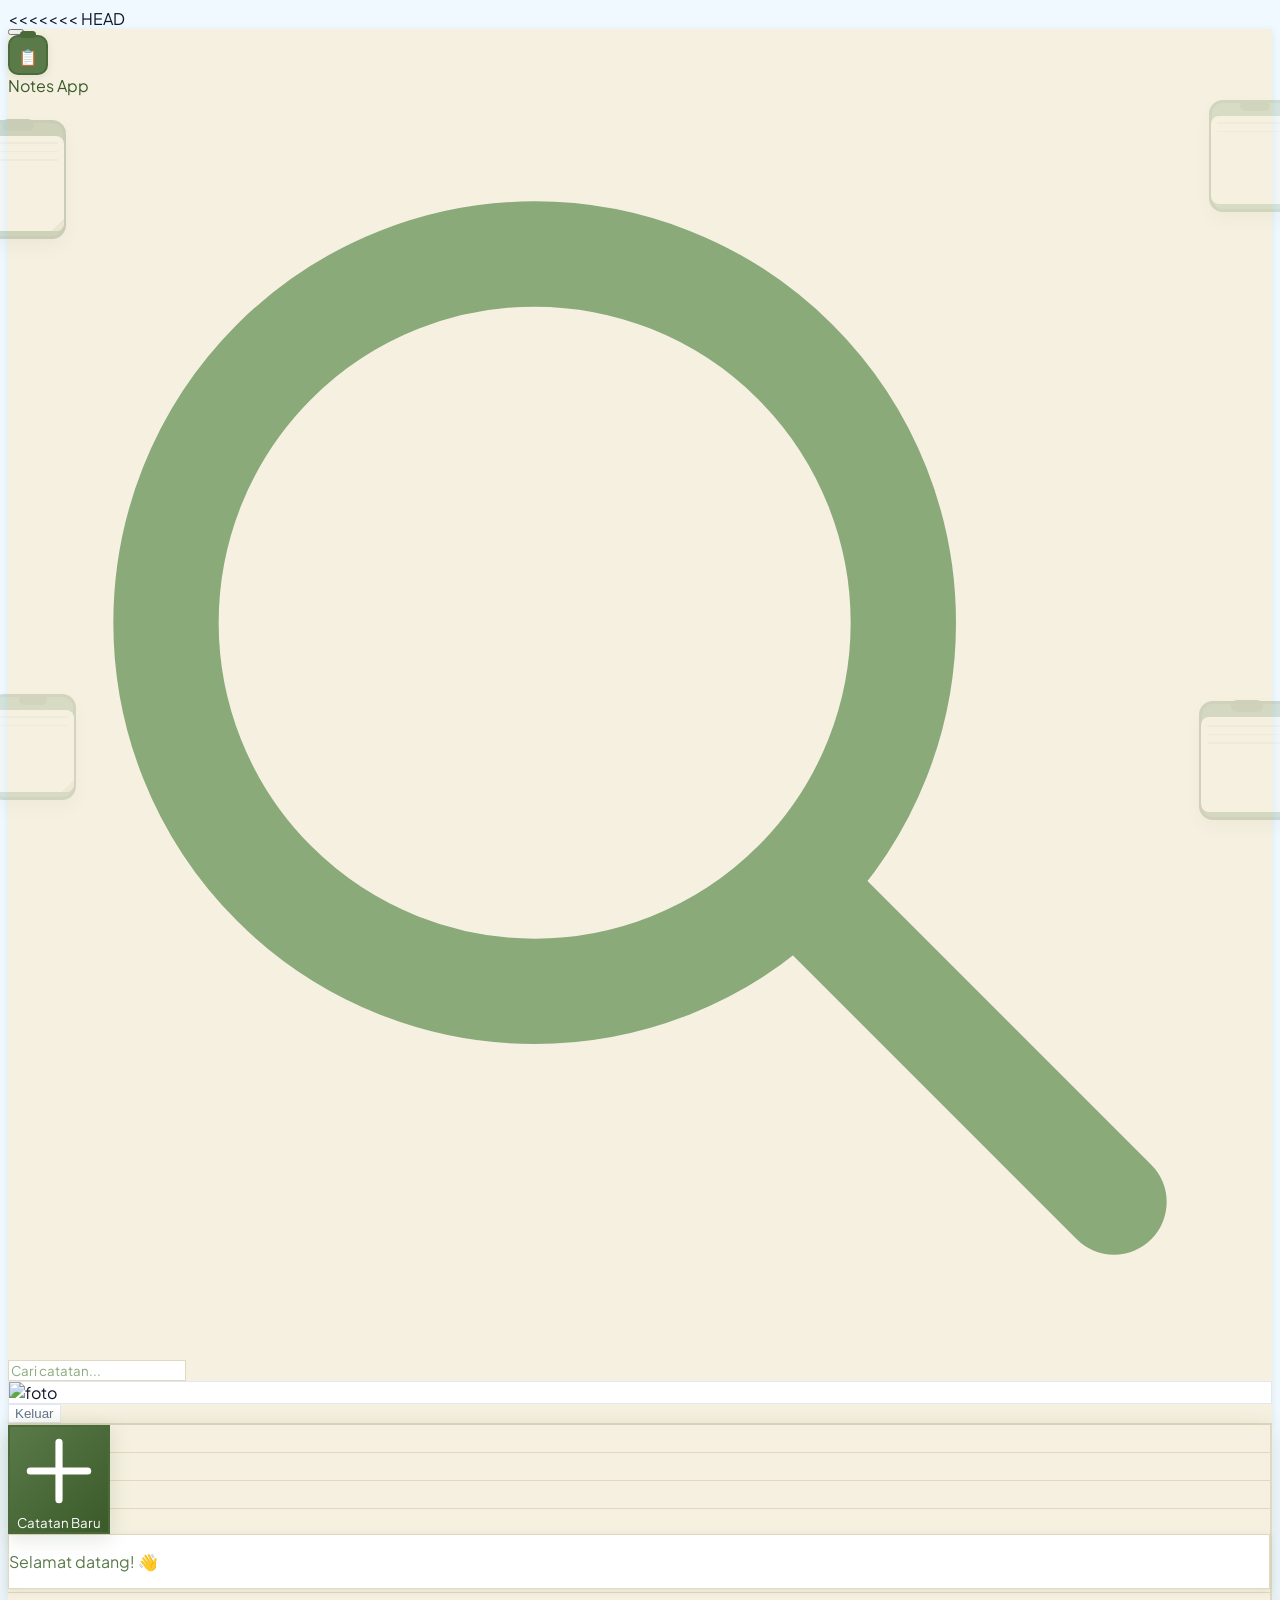
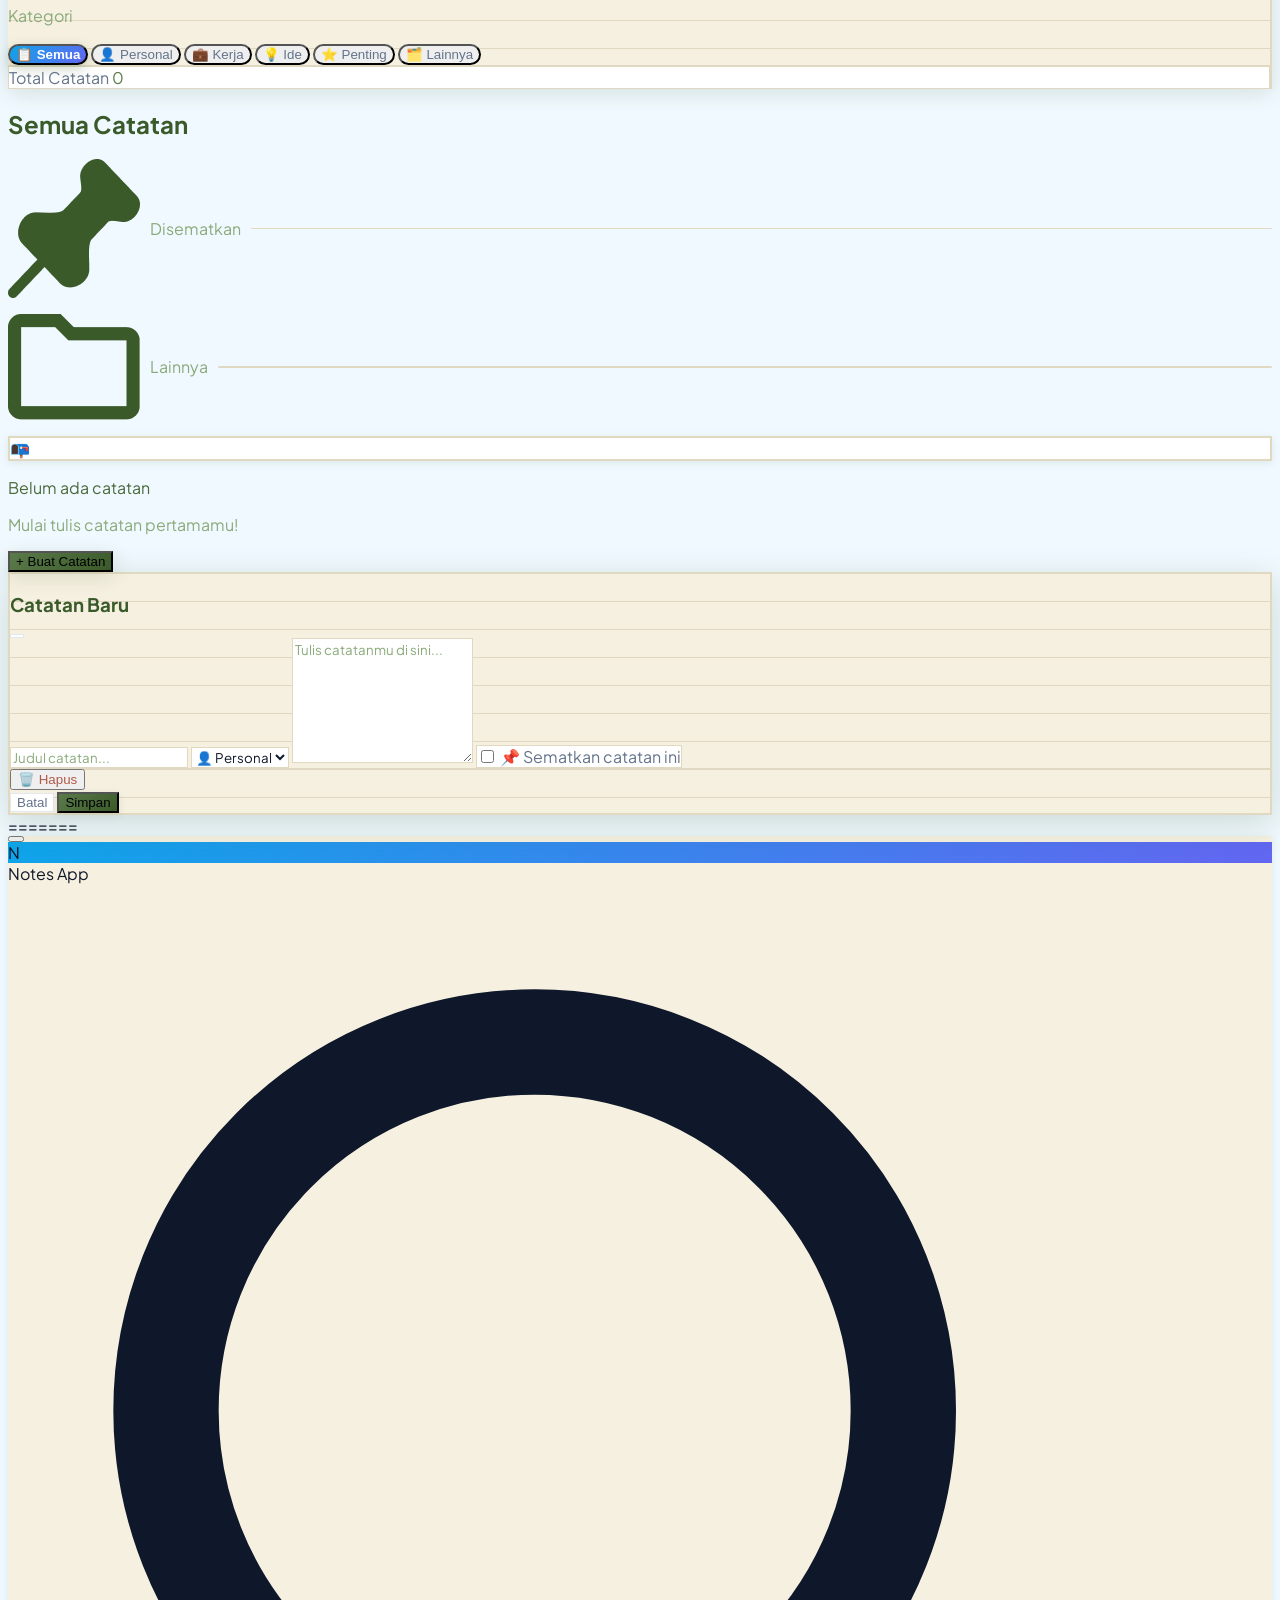
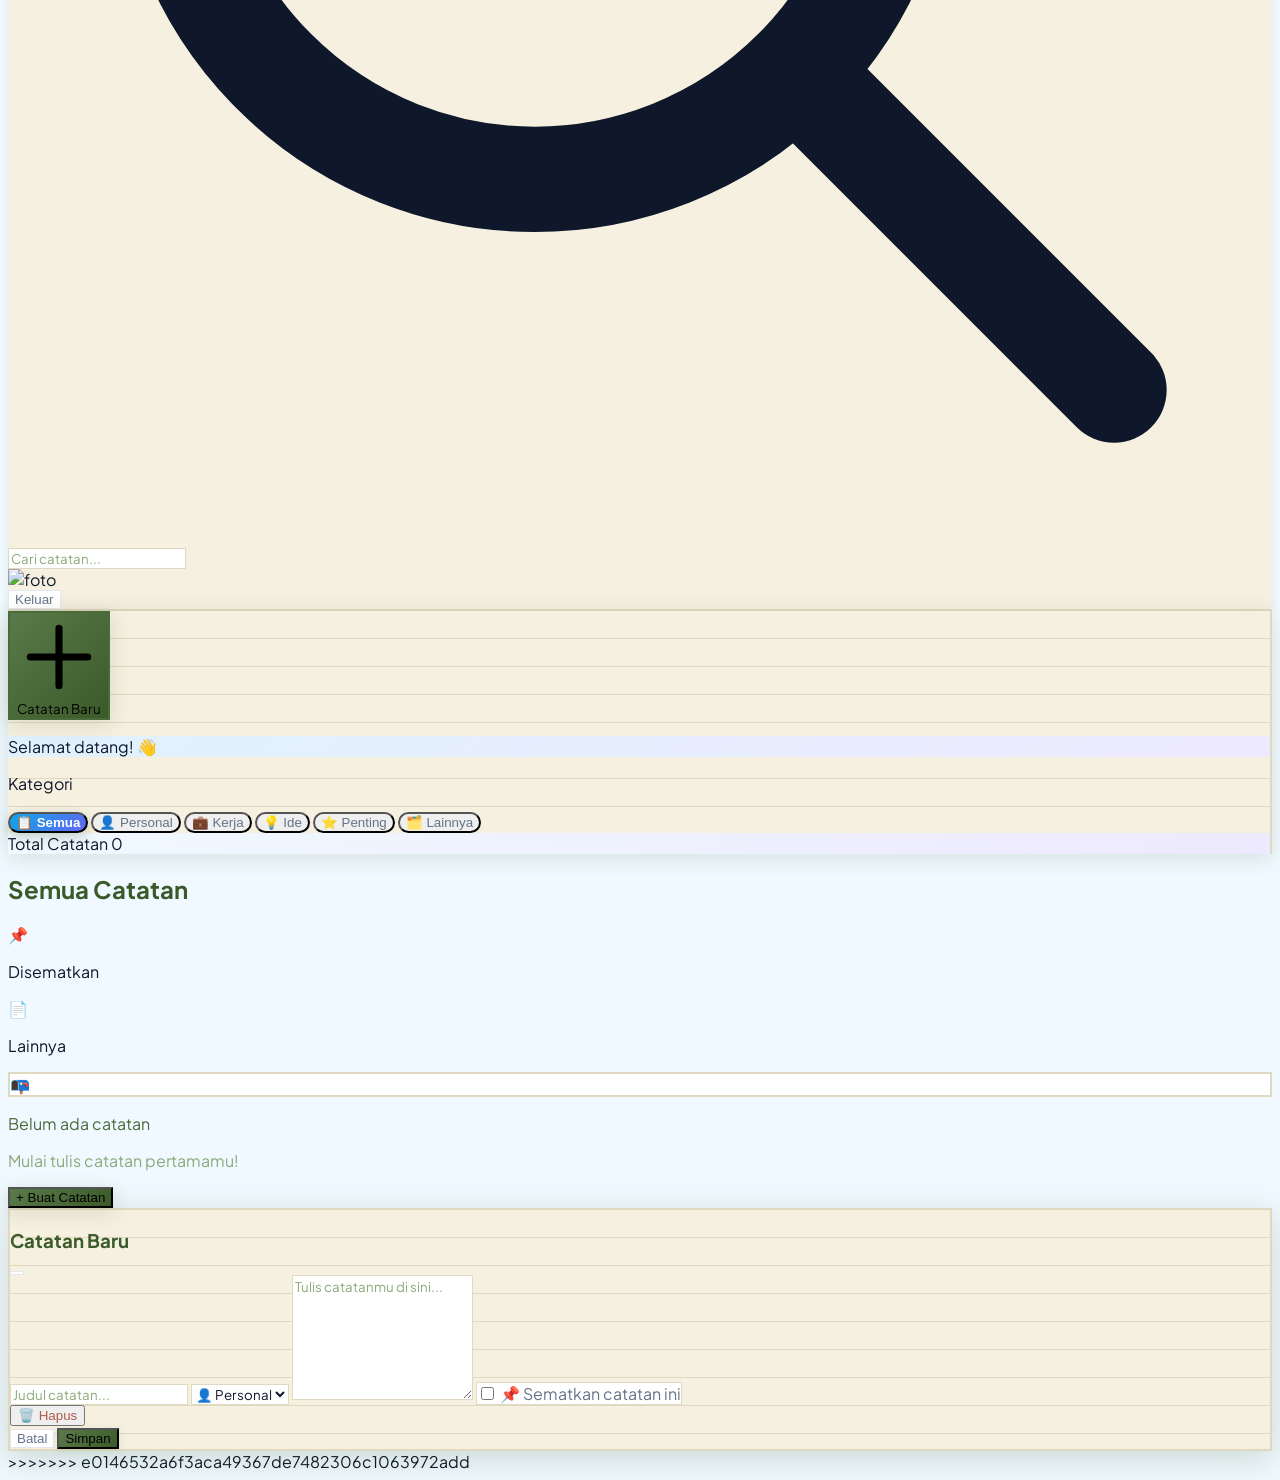
==== commit d7f0f7ac: "fix conflicts - pakai versi lokal" ====
--- a/dashboard.html
+++ b/dashboard.html
@@ -1,3 +1,4 @@
+<<<<<<< HEAD
 <!DOCTYPE html>
 <html lang="id">
 <head>
@@ -305,4 +306,222 @@
 
   <script type="module" src="notes.js"></script>
 </body>
+=======
+<!DOCTYPE html>
+<html lang="id">
+<head>
+  <meta charset="UTF-8"/>
+  <meta name="viewport" content="width=device-width, initial-scale=1.0"/>
+  <title>Notes App — Dashboard</title>
+  <script src="https://cdn.tailwindcss.com"></script>
+  <link href="https://fonts.googleapis.com/css2?family=Plus+Jakarta+Sans:wght@400;500;600;700;800&display=swap" rel="stylesheet"/>
+  <link rel="stylesheet" href="style.css"/>
+</head>
+<body style="background:#f0f9ff; font-family:'Plus Jakarta Sans',sans-serif;" class="min-h-screen">
+
+  <!-- NAVBAR -->
+  <nav class="fixed top-0 left-0 right-0 z-50 bg-white border-b border-slate-100 px-6 py-3 flex items-center justify-between shadow-sm">
+    <div class="flex items-center gap-3">
+      <button id="btnToggleSidebar" class="text-slate-400 hover:text-sky-500 transition">
+        <svg xmlns="http://www.w3.org/2000/svg" class="w-6 h-6" fill="none" viewBox="0 0 24 24" stroke="currentColor">
+          <path stroke-linecap="round" stroke-linejoin="round" stroke-width="2" d="M4 6h16M4 12h16M4 18h16"/>
+        </svg>
+      </button>
+      <div class="flex items-center gap-2">
+        <div class="w-8 h-8 rounded-xl flex items-center justify-center" style="background:linear-gradient(135deg,#0ea5e9,#6366f1)">
+          <span class="text-white text-sm font-bold">N</span>
+        </div>
+        <span class="text-lg font-bold text-slate-800">Notes App</span>
+      </div>
+    </div>
+
+    <!-- Search -->
+    <div class="flex-1 max-w-md mx-6">
+      <div class="relative">
+        <svg xmlns="http://www.w3.org/2000/svg" class="w-4 h-4 absolute left-3 top-1/2 -translate-y-1/2 text-slate-400" fill="none" viewBox="0 0 24 24" stroke="currentColor">
+          <path stroke-linecap="round" stroke-linejoin="round" stroke-width="2" d="M21 21l-6-6m2-5a7 7 0 11-14 0 7 7 0 0114 0z"/>
+        </svg>
+        <input id="searchInput" type="text" placeholder="Cari catatan..."
+          class="w-full bg-slate-50 border border-slate-200 text-slate-700 placeholder-slate-400 rounded-xl pl-9 pr-4 py-2 text-sm focus:outline-none focus:ring-2 focus:ring-sky-300 focus:border-sky-300"/>
+      </div>
+    </div>
+
+    <!-- User -->
+    <div class="flex items-center gap-3">
+      <div class="flex items-center gap-2 bg-slate-50 rounded-xl px-3 py-1.5 border border-slate-200">
+        <img id="userPhoto" src="" alt="foto" class="w-7 h-7 rounded-full hidden"/>
+        <span id="userName" class="text-sm font-medium text-slate-700 hidden"></span>
+      </div>
+      <button id="btnLogout"
+        class="text-sm font-medium text-slate-500 hover:text-red-500 border border-slate-200 hover:border-red-200 px-3 py-1.5 rounded-xl transition">
+        Keluar
+      </button>
+    </div>
+  </nav>
+
+  <!-- LAYOUT -->
+  <div class="flex pt-16 min-h-screen">
+
+    <!-- SIDEBAR -->
+    <aside id="sidebar"
+      class="fixed left-0 top-16 bottom-0 w-64 bg-white border-r border-slate-100 p-5 flex flex-col gap-2 overflow-y-auto transition-transform duration-300 shadow-sm">
+
+      <!-- New Note Button -->
+      <button id="btnNewNote"
+        class="w-full flex items-center justify-center gap-2 text-white font-semibold py-3 rounded-2xl transition mb-3 shadow-md hover:shadow-lg hover:opacity-90"
+        style="background:linear-gradient(135deg,#0ea5e9,#6366f1)">
+        <svg xmlns="http://www.w3.org/2000/svg" class="w-5 h-5" fill="none" viewBox="0 0 24 24" stroke="currentColor">
+          <path stroke-linecap="round" stroke-linejoin="round" stroke-width="2" d="M12 4v16m8-8H4"/>
+        </svg>
+        Catatan Baru
+      </button>
+
+      <!-- Welcome Card -->
+      <div class="rounded-2xl p-4 mb-2" style="background:linear-gradient(135deg,#e0f2fe,#ede9fe)">
+        <p class="text-xs font-semibold text-sky-600 mb-1">Selamat datang! 👋</p>
+        <p id="sidebarName" class="text-sm font-bold text-slate-700"></p>
+      </div>
+
+      <!-- Kategori -->
+      <p class="text-xs text-slate-400 uppercase font-bold mt-2 px-2 tracking-wider">Kategori</p>
+
+      <button data-category="Semua" class="category-btn active-category text-left px-4 py-2.5 rounded-xl text-sm font-medium text-slate-600 hover:bg-sky-50 transition flex items-center gap-2">
+        <span>📋</span> Semua
+      </button>
+      <button data-category="Personal" class="category-btn text-left px-4 py-2.5 rounded-xl text-sm font-medium text-slate-600 hover:bg-sky-50 transition flex items-center gap-2">
+        <span>👤</span> Personal
+      </button>
+      <button data-category="Kerja" class="category-btn text-left px-4 py-2.5 rounded-xl text-sm font-medium text-slate-600 hover:bg-sky-50 transition flex items-center gap-2">
+        <span>💼</span> Kerja
+      </button>
+      <button data-category="Ide" class="category-btn text-left px-4 py-2.5 rounded-xl text-sm font-medium text-slate-600 hover:bg-sky-50 transition flex items-center gap-2">
+        <span>💡</span> Ide
+      </button>
+      <button data-category="Penting" class="category-btn text-left px-4 py-2.5 rounded-xl text-sm font-medium text-slate-600 hover:bg-sky-50 transition flex items-center gap-2">
+        <span>⭐</span> Penting
+      </button>
+      <button data-category="Lainnya" class="category-btn text-left px-4 py-2.5 rounded-xl text-sm font-medium text-slate-600 hover:bg-sky-50 transition flex items-center gap-2">
+        <span>🗂️</span> Lainnya
+      </button>
+
+      <!-- Stats -->
+      <div class="mt-auto pt-4 border-t border-slate-100">
+        <div class="rounded-2xl p-3 flex items-center justify-between" style="background:linear-gradient(135deg,#f0f9ff,#ede9fe)">
+          <span class="text-xs text-slate-500 font-medium">Total Catatan</span>
+          <span id="totalNotes" class="text-sm font-bold text-sky-500">0</span>
+        </div>
+      </div>
+
+    </aside>
+
+    <!-- MAIN CONTENT -->
+    <main id="mainContent" class="ml-64 flex-1 p-8 transition-all duration-300">
+
+      <!-- Header -->
+      <div class="flex items-center justify-between mb-8">
+        <div>
+          <h2 id="pageTitle" class="text-3xl font-bold text-slate-800">Semua Catatan</h2>
+          <p id="noteCount" class="text-sm text-slate-400 mt-1"></p>
+        </div>
+      </div>
+
+      <!-- Pinned Notes -->
+      <div id="pinnedSection" class="hidden mb-8">
+        <div class="flex items-center gap-2 mb-4">
+          <span class="text-lg">📌</span>
+          <p class="text-xs text-slate-400 uppercase font-bold tracking-wider">Disematkan</p>
+        </div>
+        <div id="pinnedGrid" class="grid grid-cols-1 sm:grid-cols-2 lg:grid-cols-3 gap-5"></div>
+      </div>
+
+      <!-- All Notes -->
+      <div id="notesSection">
+        <div id="otherLabelWrap" class="hidden flex items-center gap-2 mb-4">
+          <span class="text-lg">📄</span>
+          <p class="text-xs text-slate-400 uppercase font-bold tracking-wider">Lainnya</p>
+        </div>
+        <div id="notesGrid" class="grid grid-cols-1 sm:grid-cols-2 lg:grid-cols-3 gap-5"></div>
+      </div>
+
+      <!-- Empty State -->
+      <div id="emptyState" class="hidden flex-col items-center justify-center py-24 gap-4">
+        <div class="w-24 h-24 rounded-3xl flex items-center justify-center text-5xl" style="background:linear-gradient(135deg,#e0f2fe,#ede9fe)">📭</div>
+        <p class="text-slate-500 text-lg font-medium">Belum ada catatan</p>
+        <p class="text-slate-400 text-sm">Mulai tulis catatan pertamamu!</p>
+        <button id="btnNewNote2"
+          class="text-white px-6 py-3 rounded-2xl font-semibold shadow-md hover:shadow-lg transition mt-2 hover:opacity-90"
+          style="background:linear-gradient(135deg,#0ea5e9,#6366f1)">
+          + Buat Catatan
+        </button>
+      </div>
+
+      <!-- Loading -->
+      <div id="loadingState" class="flex items-center justify-center py-24">
+        <div class="w-10 h-10 border-4 border-sky-400 border-t-transparent rounded-full animate-spin"></div>
+      </div>
+
+    </main>
+  </div>
+
+  <!-- MODAL -->
+  <div id="modal" class="hidden fixed inset-0 z-50 flex items-center justify-center p-4" style="background:rgba(15,23,42,0.5);backdrop-filter:blur(4px)">
+    <div class="bg-white rounded-3xl shadow-2xl w-full max-w-2xl flex flex-col gap-5 p-7 max-h-[90vh] overflow-y-auto">
+
+      <!-- Modal Header -->
+      <div class="flex items-center justify-between">
+        <h3 id="modalTitle" class="text-xl font-bold text-slate-800">Catatan Baru</h3>
+        <button id="btnCloseModal" class="w-8 h-8 rounded-full bg-slate-100 hover:bg-slate-200 flex items-center justify-center text-slate-500 transition">
+          <svg xmlns="http://www.w3.org/2000/svg" class="w-4 h-4" fill="none" viewBox="0 0 24 24" stroke="currentColor">
+            <path stroke-linecap="round" stroke-linejoin="round" stroke-width="2" d="M6 18L18 6M6 6l12 12"/>
+          </svg>
+        </button>
+      </div>
+
+      <!-- Title -->
+      <input id="noteTitle" type="text" placeholder="Judul catatan..."
+        class="bg-slate-50 border border-slate-200 text-slate-800 placeholder-slate-400 rounded-2xl px-5 py-3 text-sm font-medium focus:outline-none focus:ring-2 focus:ring-sky-300"/>
+
+      <!-- Category -->
+      <select id="noteCategory"
+        class="bg-slate-50 border border-slate-200 text-slate-700 rounded-2xl px-5 py-3 text-sm focus:outline-none focus:ring-2 focus:ring-sky-300">
+        <option value="Personal">👤 Personal</option>
+        <option value="Kerja">💼 Kerja</option>
+        <option value="Ide">💡 Ide</option>
+        <option value="Penting">⭐ Penting</option>
+        <option value="Lainnya">🗂️ Lainnya</option>
+      </select>
+
+      <!-- Content -->
+      <textarea id="noteContent" rows="7" placeholder="Tulis catatanmu di sini..."
+        class="bg-slate-50 border border-slate-200 text-slate-800 placeholder-slate-400 rounded-2xl px-5 py-3 text-sm focus:outline-none focus:ring-2 focus:ring-sky-300 resize-none"></textarea>
+
+      <!-- Pin -->
+      <label class="flex items-center gap-3 cursor-pointer bg-slate-50 rounded-2xl px-4 py-3 border border-slate-200">
+        <input id="notePin" type="checkbox" class="w-4 h-4 accent-sky-500"/>
+        <span class="text-sm font-medium text-slate-600">📌 Sematkan catatan ini</span>
+      </label>
+
+      <!-- Footer -->
+      <div class="flex items-center justify-between pt-2 border-t border-slate-100">
+        <button id="btnDeleteNote" class="hidden text-red-400 hover:text-red-500 text-sm font-medium transition">
+          🗑️ Hapus
+        </button>
+        <div class="flex gap-3 ml-auto">
+          <button id="btnCancelModal" class="px-5 py-2.5 rounded-2xl text-sm font-medium text-slate-500 hover:bg-slate-100 transition">
+            Batal
+          </button>
+          <button id="btnSaveNote"
+            class="px-6 py-2.5 text-white rounded-2xl text-sm font-semibold shadow-md hover:shadow-lg transition hover:opacity-90"
+            style="background:linear-gradient(135deg,#0ea5e9,#6366f1)">
+            Simpan
+          </button>
+        </div>
+      </div>
+
+    </div>
+  </div>
+
+  <script type="module" src="notes.js"></script>
+</body>
+>>>>>>> e0146532a6f3aca49367de7482306c1063972add
 </html>
--- a/style.css
+++ b/style.css
@@ -1,3 +1,4 @@
+<<<<<<< HEAD
 * {
   margin: 0;
   padding: 0;
@@ -349,4 +350,62 @@
   pointer-events: none;
   opacity: 0.18;
   z-index: 0;
-}+}
+=======
+* {
+  margin: 0;
+  padding: 0;
+  box-sizing: border-box;
+}
+
+:root {
+  --primary: #0ea5e9;
+  --primary-dark: #0284c7;
+  --primary-light: #e0f2fe;
+  --secondary: #6366f1;
+  --bg: #f0f9ff;
+  --surface: #ffffff;
+  --surface2: #f8fafc;
+  --text: #0f172a;
+  --text-muted: #64748b;
+  --border: #e2e8f0;
+  --shadow: 0 4px 20px rgba(14, 165, 233, 0.10);
+  --shadow-hover: 0 8px 30px rgba(14, 165, 233, 0.18);
+  --radius: 16px;
+}
+
+body {
+  font-family: 'Plus Jakarta Sans', 'Inter', sans-serif;
+  background: var(--bg);
+  color: var(--text);
+}
+
+/* SCROLLBAR */
+::-webkit-scrollbar { width: 6px; }
+::-webkit-scrollbar-track { background: #f1f5f9; }
+::-webkit-scrollbar-thumb { background: #cbd5e1; border-radius: 3px; }
+
+/* ACTIVE CATEGORY */
+.active-category {
+  background: linear-gradient(135deg, #0ea5e9, #6366f1) !important;
+  color: white !important;
+  font-weight: 600;
+  box-shadow: 0 4px 12px rgba(14,165,233,0.3);
+}
+
+/* NOTE CARD */
+.note-card {
+  transition: transform 0.2s, box-shadow 0.2s;
+  background: white;
+  border: 1.5px solid var(--border);
+}
+.note-card:hover {
+  transform: translateY(-3px);
+  box-shadow: var(--shadow-hover);
+  border-color: #bae6fd;
+}
+
+/* SIDEBAR HIDDEN */
+.sidebar-hidden { transform: translateX(-100%); }
+.main-expanded { margin-left: 0 !important; }
+>>>>>>> e0146532a6f3aca49367de7482306c1063972add
--- a/style.css
+++ b/style.css
@@ -1,3 +1,4 @@
+<<<<<<< HEAD
 * {
   margin: 0;
   padding: 0;
@@ -349,4 +350,62 @@
   pointer-events: none;
   opacity: 0.18;
   z-index: 0;
-}+}
+=======
+* {
+  margin: 0;
+  padding: 0;
+  box-sizing: border-box;
+}
+
+:root {
+  --primary: #0ea5e9;
+  --primary-dark: #0284c7;
+  --primary-light: #e0f2fe;
+  --secondary: #6366f1;
+  --bg: #f0f9ff;
+  --surface: #ffffff;
+  --surface2: #f8fafc;
+  --text: #0f172a;
+  --text-muted: #64748b;
+  --border: #e2e8f0;
+  --shadow: 0 4px 20px rgba(14, 165, 233, 0.10);
+  --shadow-hover: 0 8px 30px rgba(14, 165, 233, 0.18);
+  --radius: 16px;
+}
+
+body {
+  font-family: 'Plus Jakarta Sans', 'Inter', sans-serif;
+  background: var(--bg);
+  color: var(--text);
+}
+
+/* SCROLLBAR */
+::-webkit-scrollbar { width: 6px; }
+::-webkit-scrollbar-track { background: #f1f5f9; }
+::-webkit-scrollbar-thumb { background: #cbd5e1; border-radius: 3px; }
+
+/* ACTIVE CATEGORY */
+.active-category {
+  background: linear-gradient(135deg, #0ea5e9, #6366f1) !important;
+  color: white !important;
+  font-weight: 600;
+  box-shadow: 0 4px 12px rgba(14,165,233,0.3);
+}
+
+/* NOTE CARD */
+.note-card {
+  transition: transform 0.2s, box-shadow 0.2s;
+  background: white;
+  border: 1.5px solid var(--border);
+}
+.note-card:hover {
+  transform: translateY(-3px);
+  box-shadow: var(--shadow-hover);
+  border-color: #bae6fd;
+}
+
+/* SIDEBAR HIDDEN */
+.sidebar-hidden { transform: translateX(-100%); }
+.main-expanded { margin-left: 0 !important; }
+>>>>>>> e0146532a6f3aca49367de7482306c1063972add
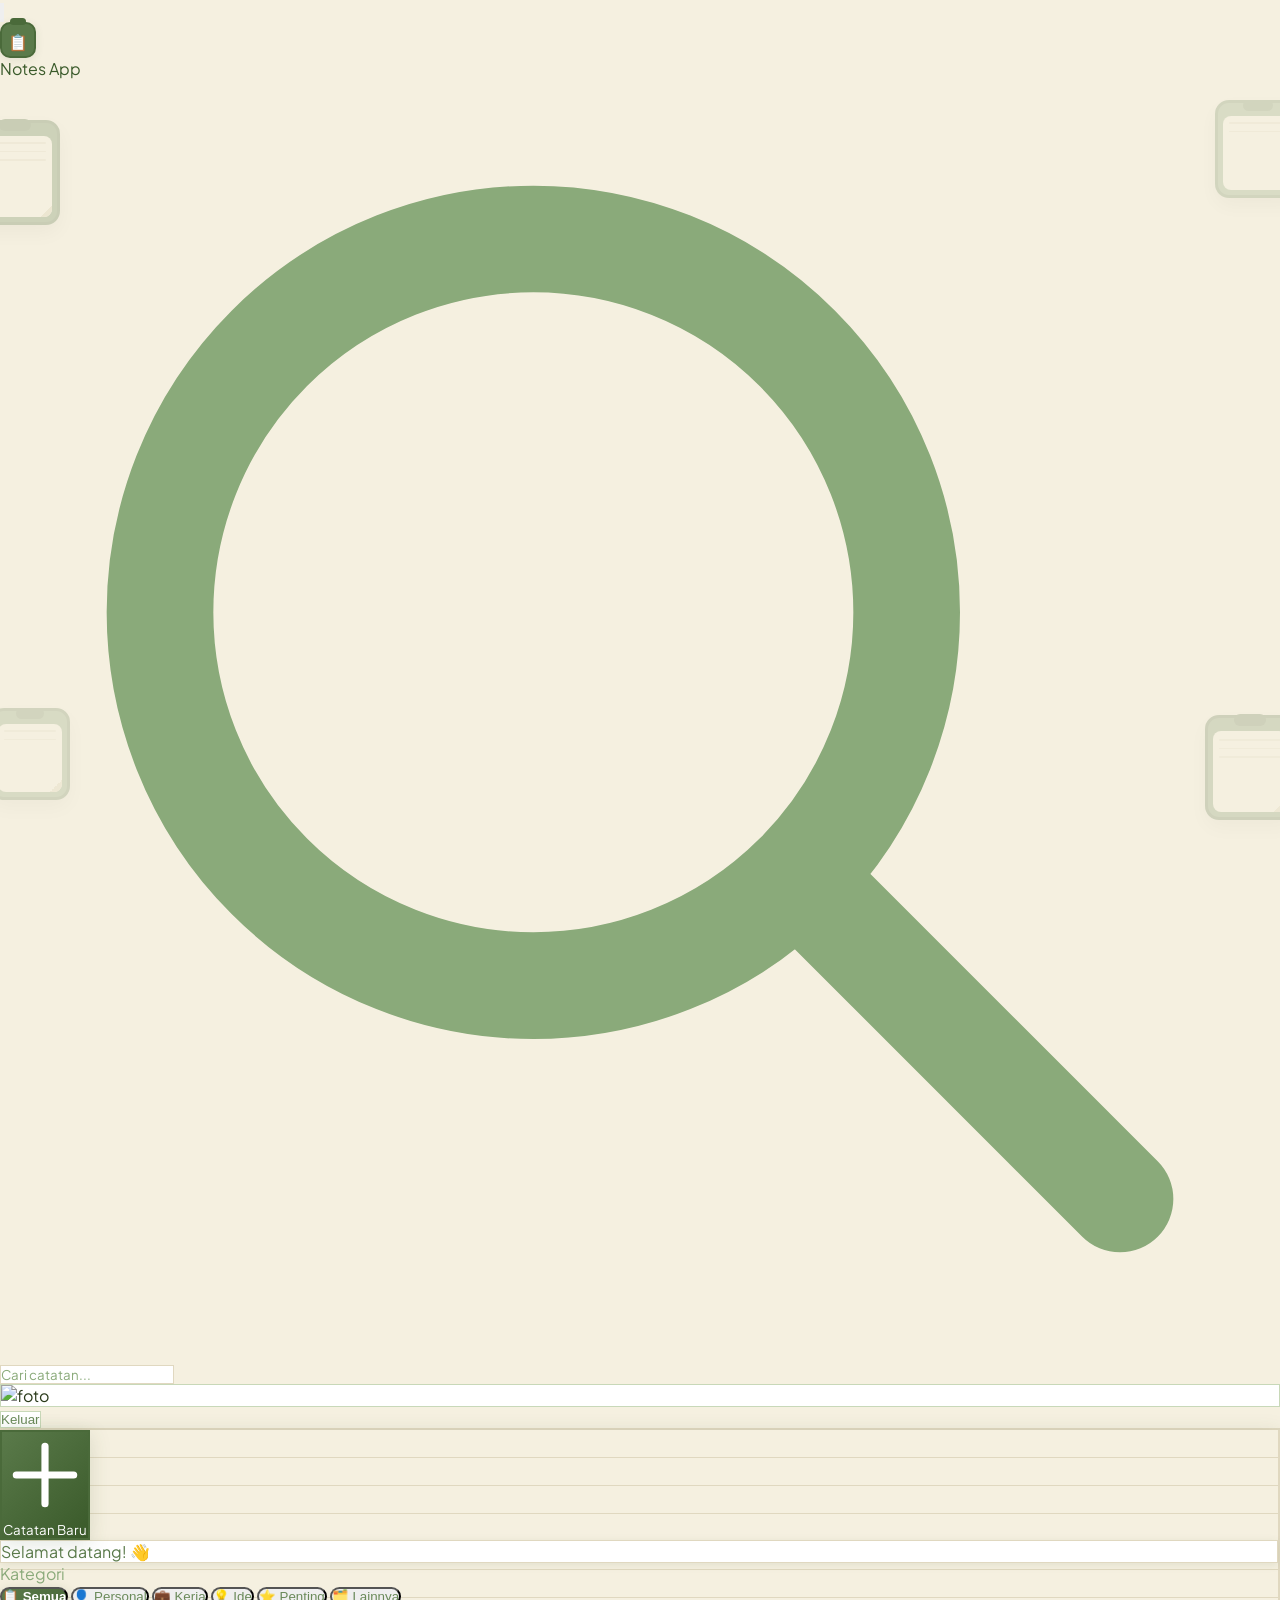
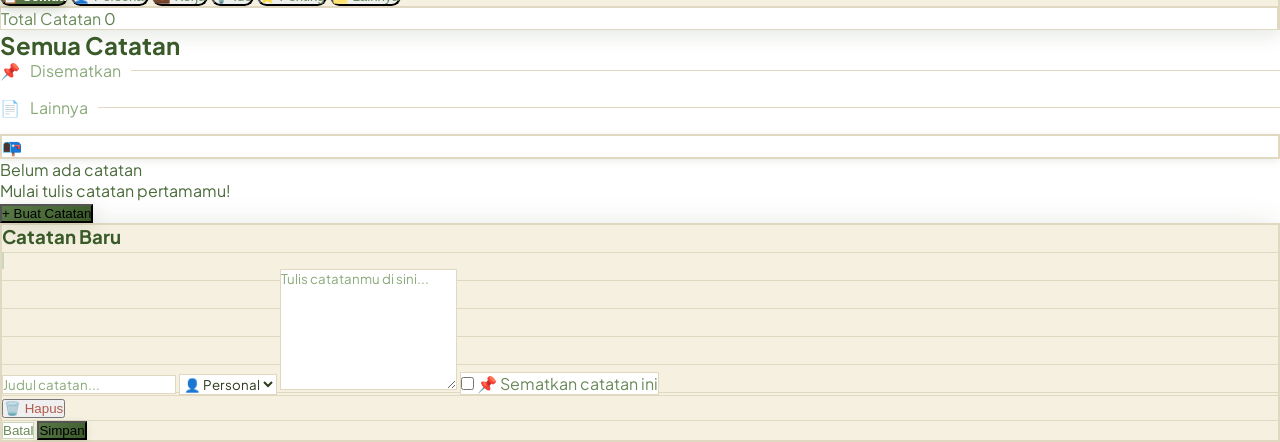
==== commit 59a90ed2: "fix conflict dashboard.html" ====
--- a/dashboard.html
+++ b/dashboard.html
@@ -1,4 +1,3 @@
-<<<<<<< HEAD
 <!DOCTYPE html>
 <html lang="id">
 <head>
@@ -25,8 +24,6 @@
       0%, 100% { transform: rotate(-10deg) translateY(0px); }
       50%       { transform: rotate(-10deg) translateY(-14px); }
     }
-
-    /* Logo clipboard kecil di navbar */
     .nav-clip {
       width: 36px; height: 36px;
       background: var(--green-mid);
@@ -49,14 +46,7 @@
       position: relative;
       top: 1px;
     }
-
-    /* Paper texture overlay pada main */
-    #mainContent {
-      position: relative;
-      z-index: 1;
-    }
-
-    /* Section label dekorasi */
+    #mainContent { position: relative; z-index: 1; }
     .section-divider {
       display: flex; align-items: center; gap: 10px; margin-bottom: 16px;
     }
@@ -71,7 +61,7 @@
 </head>
 <body style="font-family:'Plus Jakarta Sans',sans-serif;" class="min-h-screen">
 
-  <!-- Background floating notes (sama seperti login) -->
+  <!-- Background floating notes -->
   <div class="fixed inset-0 pointer-events-none overflow-hidden" style="z-index:0">
     <div style="position:absolute;left:-30px;top:120px;opacity:0.25;animation:float1 3.5s ease-in-out infinite">
       <div style="width:90px;height:105px;background:#5a7a4a;border:3px solid #4a6a3a;border-radius:14px;display:flex;flex-direction:column;align-items:center;padding-top:8px;box-shadow:0 8px 20px rgba(0,0,0,0.15)">
@@ -118,19 +108,18 @@
   </div>
 
   <!-- NAVBAR -->
-  <nav class="fixed top-0 left-0 right-0 z-50 px-6 py-3 flex items-center justify-between" style="background:var(--paper);border-bottom:2px solid var(--paper-line);box-shadow:var(--shadow-sm)">
+  <nav class="fixed top-0 left-0 right-0 z-50 px-6 py-3 flex items-center justify-between"
+    style="background:var(--paper);border-bottom:2px solid var(--paper-line);box-shadow:var(--shadow-sm)">
     <div class="flex items-center gap-3">
       <button id="btnToggleSidebar" style="color:var(--text-muted)" class="hover:opacity-70 transition">
         <svg xmlns="http://www.w3.org/2000/svg" class="w-6 h-6" fill="none" viewBox="0 0 24 24" stroke="currentColor">
           <path stroke-linecap="round" stroke-linejoin="round" stroke-width="2" d="M4 6h16M4 12h16M4 18h16"/>
         </svg>
       </button>
-      <!-- Logo clipboard -->
       <div class="nav-clip"><span>📋</span></div>
       <span class="text-lg font-bold" style="color:var(--green-deep)">Notes App</span>
     </div>
 
-    <!-- Search -->
     <div class="flex-1 max-w-md mx-6">
       <div class="relative">
         <svg xmlns="http://www.w3.org/2000/svg" class="w-4 h-4 absolute left-3 top-1/2 -translate-y-1/2" style="color:var(--text-light)" fill="none" viewBox="0 0 24 24" stroke="currentColor">
@@ -138,13 +127,13 @@
         </svg>
         <input id="searchInput" type="text" placeholder="Cari catatan..."
           class="w-full rounded-xl pl-9 pr-4 py-2 text-sm focus:outline-none"
-          style="background:white;border:1.5px solid var(--paper-line);color:var(--text);font-family:'Plus Jakarta Sans',sans-serif"/>
-      </div>
-    </div>
-
-    <!-- User -->
+          style="background:white;border:1.5px solid var(--paper-line);color:var(--text)"/>
+      </div>
+    </div>
+
     <div class="flex items-center gap-3">
-      <div class="flex items-center gap-2 rounded-xl px-3 py-1.5" style="background:white;border:1.5px solid var(--border)">
+      <div class="flex items-center gap-2 rounded-xl px-3 py-1.5"
+        style="background:white;border:1.5px solid var(--border)">
         <img id="userPhoto" src="" alt="foto" class="w-7 h-7 rounded-full hidden"/>
         <span id="userName" class="text-sm font-medium hidden" style="color:var(--green-deep)"></span>
       </div>
@@ -163,7 +152,6 @@
       class="fixed left-0 top-16 bottom-0 w-64 p-5 flex flex-col gap-2 overflow-y-auto transition-transform duration-300"
       style="background:var(--paper);border-right:2px solid var(--paper-line);box-shadow:var(--shadow-md);background-image:repeating-linear-gradient(transparent,transparent 27px,var(--paper-line) 27px,var(--paper-line) 28px)">
 
-      <!-- New Note Button -->
       <button id="btnNewNote"
         class="w-full flex items-center justify-center gap-2 font-semibold py-3 rounded-2xl transition mb-3"
         style="background:linear-gradient(135deg,var(--green-mid),var(--green-deep));color:white;border:2px solid var(--green-dark);box-shadow:var(--shadow-md)">
@@ -173,13 +161,12 @@
         Catatan Baru
       </button>
 
-      <!-- Welcome Card -->
-      <div class="rounded-2xl p-4 mb-2" style="background:white;border:1.5px solid var(--paper-line);box-shadow:var(--shadow-sm)">
+      <div class="rounded-2xl p-4 mb-2"
+        style="background:white;border:1.5px solid var(--paper-line);box-shadow:var(--shadow-sm)">
         <p class="text-xs font-semibold mb-1" style="color:var(--green-mid)">Selamat datang! 👋</p>
         <p id="sidebarName" class="text-sm font-bold" style="color:var(--green-deep)"></p>
       </div>
 
-      <!-- Kategori -->
       <p class="text-xs uppercase font-bold mt-2 px-2 tracking-wider" style="color:var(--text-light)">Kategori</p>
 
       <button data-category="Semua"    class="category-btn active-category text-left px-4 py-2.5 rounded-xl text-sm font-medium flex items-center gap-2"><span>📋</span> Semua</button>
@@ -189,9 +176,9 @@
       <button data-category="Penting"  class="category-btn text-left px-4 py-2.5 rounded-xl text-sm font-medium flex items-center gap-2"><span>⭐</span> Penting</button>
       <button data-category="Lainnya"  class="category-btn text-left px-4 py-2.5 rounded-xl text-sm font-medium flex items-center gap-2"><span>🗂️</span> Lainnya</button>
 
-      <!-- Stats -->
       <div class="mt-auto pt-4" style="border-top:1.5px solid var(--paper-line)">
-        <div class="rounded-2xl p-3 flex items-center justify-between" style="background:white;border:1.5px solid var(--paper-line)">
+        <div class="rounded-2xl p-3 flex items-center justify-between"
+          style="background:white;border:1.5px solid var(--paper-line)">
           <span class="text-xs font-medium" style="color:var(--text-muted)">Total Catatan</span>
           <span id="totalNotes" class="text-sm font-bold" style="color:var(--green-mid)">0</span>
         </div>
@@ -201,7 +188,6 @@
     <!-- MAIN CONTENT -->
     <main id="mainContent" class="ml-64 flex-1 p-8 transition-all duration-300">
 
-      <!-- Header -->
       <div class="flex items-center justify-between mb-8">
         <div>
           <h2 id="pageTitle" class="text-3xl font-bold" style="color:var(--green-deep)">Semua Catatan</h2>
@@ -209,27 +195,25 @@
         </div>
       </div>
 
-      <!-- Pinned Notes -->
       <div id="pinnedSection" class="hidden mb-8">
         <div class="section-divider">
-          <span class="text-base"><img src="pictures/pin.png" class="w-8 h-8 mx-auto"/></span>
+          <span class="text-base">📌</span>
           <p class="text-xs uppercase font-bold tracking-wider" style="color:var(--text-light)">Disematkan</p>
         </div>
         <div id="pinnedGrid" class="grid grid-cols-1 sm:grid-cols-2 lg:grid-cols-3 gap-5"></div>
       </div>
 
-      <!-- All Notes -->
       <div id="notesSection">
         <div id="otherLabelWrap" class="hidden section-divider">
-          <span class="text-base"><img src="pictures/folder.png" class="w-8 h-8 mx-auto"/></span>
+          <span class="text-base">📄</span>
           <p class="text-xs uppercase font-bold tracking-wider" style="color:var(--text-light)">Lainnya</p>
         </div>
         <div id="notesGrid" class="grid grid-cols-1 sm:grid-cols-2 lg:grid-cols-3 gap-5"></div>
       </div>
 
-      <!-- Empty State -->
       <div id="emptyState" class="hidden flex-col items-center justify-center py-24 gap-4">
-        <div class="w-24 h-24 rounded-3xl flex items-center justify-center text-5xl" style="background:white;border:2px solid var(--paper-line);box-shadow:var(--shadow-sm)">📭</div>
+        <div class="w-24 h-24 rounded-3xl flex items-center justify-center text-5xl"
+          style="background:white;border:2px solid var(--paper-line);box-shadow:var(--shadow-sm)">📭</div>
         <p class="text-lg font-medium" style="color:var(--green-dark)">Belum ada catatan</p>
         <p class="text-sm" style="color:var(--text-light)">Mulai tulis catatan pertamamu!</p>
         <button id="btnNewNote2" class="text-white px-6 py-3 rounded-2xl font-semibold transition mt-2"
@@ -238,20 +222,20 @@
         </button>
       </div>
 
-      <!-- Loading -->
       <div id="loadingState" class="flex items-center justify-center py-24">
-        <div class="w-10 h-10 border-4 border-t-transparent rounded-full animate-spin" style="border-color:var(--green-pale);border-top-color:transparent"></div>
+        <div class="w-10 h-10 border-4 border-t-transparent rounded-full animate-spin"
+          style="border-color:var(--green-pale);border-top-color:transparent"></div>
       </div>
 
     </main>
   </div>
 
   <!-- MODAL -->
-  <div id="modal" class="hidden fixed inset-0 z-50 flex items-center justify-center p-4" style="background:rgba(30,50,20,0.45);backdrop-filter:blur(4px)">
+  <div id="modal" class="hidden fixed inset-0 z-50 flex items-center justify-center p-4"
+    style="background:rgba(30,50,20,0.45);backdrop-filter:blur(4px)">
     <div class="rounded-3xl w-full max-w-2xl flex flex-col gap-5 p-7 max-h-[90vh] overflow-y-auto"
       style="background:var(--paper);border:2px solid var(--paper-line);box-shadow:var(--shadow-lg);background-image:repeating-linear-gradient(transparent,transparent 31px,var(--paper-line) 31px,var(--paper-line) 32px)">
 
-      <!-- Modal Header -->
       <div class="flex items-center justify-between">
         <h3 id="modalTitle" class="text-xl font-bold" style="color:var(--green-deep)">Catatan Baru</h3>
         <button id="btnCloseModal" class="w-8 h-8 rounded-full flex items-center justify-center transition"
@@ -306,222 +290,4 @@
 
   <script type="module" src="notes.js"></script>
 </body>
-=======
-<!DOCTYPE html>
-<html lang="id">
-<head>
-  <meta charset="UTF-8"/>
-  <meta name="viewport" content="width=device-width, initial-scale=1.0"/>
-  <title>Notes App — Dashboard</title>
-  <script src="https://cdn.tailwindcss.com"></script>
-  <link href="https://fonts.googleapis.com/css2?family=Plus+Jakarta+Sans:wght@400;500;600;700;800&display=swap" rel="stylesheet"/>
-  <link rel="stylesheet" href="style.css"/>
-</head>
-<body style="background:#f0f9ff; font-family:'Plus Jakarta Sans',sans-serif;" class="min-h-screen">
-
-  <!-- NAVBAR -->
-  <nav class="fixed top-0 left-0 right-0 z-50 bg-white border-b border-slate-100 px-6 py-3 flex items-center justify-between shadow-sm">
-    <div class="flex items-center gap-3">
-      <button id="btnToggleSidebar" class="text-slate-400 hover:text-sky-500 transition">
-        <svg xmlns="http://www.w3.org/2000/svg" class="w-6 h-6" fill="none" viewBox="0 0 24 24" stroke="currentColor">
-          <path stroke-linecap="round" stroke-linejoin="round" stroke-width="2" d="M4 6h16M4 12h16M4 18h16"/>
-        </svg>
-      </button>
-      <div class="flex items-center gap-2">
-        <div class="w-8 h-8 rounded-xl flex items-center justify-center" style="background:linear-gradient(135deg,#0ea5e9,#6366f1)">
-          <span class="text-white text-sm font-bold">N</span>
-        </div>
-        <span class="text-lg font-bold text-slate-800">Notes App</span>
-      </div>
-    </div>
-
-    <!-- Search -->
-    <div class="flex-1 max-w-md mx-6">
-      <div class="relative">
-        <svg xmlns="http://www.w3.org/2000/svg" class="w-4 h-4 absolute left-3 top-1/2 -translate-y-1/2 text-slate-400" fill="none" viewBox="0 0 24 24" stroke="currentColor">
-          <path stroke-linecap="round" stroke-linejoin="round" stroke-width="2" d="M21 21l-6-6m2-5a7 7 0 11-14 0 7 7 0 0114 0z"/>
-        </svg>
-        <input id="searchInput" type="text" placeholder="Cari catatan..."
-          class="w-full bg-slate-50 border border-slate-200 text-slate-700 placeholder-slate-400 rounded-xl pl-9 pr-4 py-2 text-sm focus:outline-none focus:ring-2 focus:ring-sky-300 focus:border-sky-300"/>
-      </div>
-    </div>
-
-    <!-- User -->
-    <div class="flex items-center gap-3">
-      <div class="flex items-center gap-2 bg-slate-50 rounded-xl px-3 py-1.5 border border-slate-200">
-        <img id="userPhoto" src="" alt="foto" class="w-7 h-7 rounded-full hidden"/>
-        <span id="userName" class="text-sm font-medium text-slate-700 hidden"></span>
-      </div>
-      <button id="btnLogout"
-        class="text-sm font-medium text-slate-500 hover:text-red-500 border border-slate-200 hover:border-red-200 px-3 py-1.5 rounded-xl transition">
-        Keluar
-      </button>
-    </div>
-  </nav>
-
-  <!-- LAYOUT -->
-  <div class="flex pt-16 min-h-screen">
-
-    <!-- SIDEBAR -->
-    <aside id="sidebar"
-      class="fixed left-0 top-16 bottom-0 w-64 bg-white border-r border-slate-100 p-5 flex flex-col gap-2 overflow-y-auto transition-transform duration-300 shadow-sm">
-
-      <!-- New Note Button -->
-      <button id="btnNewNote"
-        class="w-full flex items-center justify-center gap-2 text-white font-semibold py-3 rounded-2xl transition mb-3 shadow-md hover:shadow-lg hover:opacity-90"
-        style="background:linear-gradient(135deg,#0ea5e9,#6366f1)">
-        <svg xmlns="http://www.w3.org/2000/svg" class="w-5 h-5" fill="none" viewBox="0 0 24 24" stroke="currentColor">
-          <path stroke-linecap="round" stroke-linejoin="round" stroke-width="2" d="M12 4v16m8-8H4"/>
-        </svg>
-        Catatan Baru
-      </button>
-
-      <!-- Welcome Card -->
-      <div class="rounded-2xl p-4 mb-2" style="background:linear-gradient(135deg,#e0f2fe,#ede9fe)">
-        <p class="text-xs font-semibold text-sky-600 mb-1">Selamat datang! 👋</p>
-        <p id="sidebarName" class="text-sm font-bold text-slate-700"></p>
-      </div>
-
-      <!-- Kategori -->
-      <p class="text-xs text-slate-400 uppercase font-bold mt-2 px-2 tracking-wider">Kategori</p>
-
-      <button data-category="Semua" class="category-btn active-category text-left px-4 py-2.5 rounded-xl text-sm font-medium text-slate-600 hover:bg-sky-50 transition flex items-center gap-2">
-        <span>📋</span> Semua
-      </button>
-      <button data-category="Personal" class="category-btn text-left px-4 py-2.5 rounded-xl text-sm font-medium text-slate-600 hover:bg-sky-50 transition flex items-center gap-2">
-        <span>👤</span> Personal
-      </button>
-      <button data-category="Kerja" class="category-btn text-left px-4 py-2.5 rounded-xl text-sm font-medium text-slate-600 hover:bg-sky-50 transition flex items-center gap-2">
-        <span>💼</span> Kerja
-      </button>
-      <button data-category="Ide" class="category-btn text-left px-4 py-2.5 rounded-xl text-sm font-medium text-slate-600 hover:bg-sky-50 transition flex items-center gap-2">
-        <span>💡</span> Ide
-      </button>
-      <button data-category="Penting" class="category-btn text-left px-4 py-2.5 rounded-xl text-sm font-medium text-slate-600 hover:bg-sky-50 transition flex items-center gap-2">
-        <span>⭐</span> Penting
-      </button>
-      <button data-category="Lainnya" class="category-btn text-left px-4 py-2.5 rounded-xl text-sm font-medium text-slate-600 hover:bg-sky-50 transition flex items-center gap-2">
-        <span>🗂️</span> Lainnya
-      </button>
-
-      <!-- Stats -->
-      <div class="mt-auto pt-4 border-t border-slate-100">
-        <div class="rounded-2xl p-3 flex items-center justify-between" style="background:linear-gradient(135deg,#f0f9ff,#ede9fe)">
-          <span class="text-xs text-slate-500 font-medium">Total Catatan</span>
-          <span id="totalNotes" class="text-sm font-bold text-sky-500">0</span>
-        </div>
-      </div>
-
-    </aside>
-
-    <!-- MAIN CONTENT -->
-    <main id="mainContent" class="ml-64 flex-1 p-8 transition-all duration-300">
-
-      <!-- Header -->
-      <div class="flex items-center justify-between mb-8">
-        <div>
-          <h2 id="pageTitle" class="text-3xl font-bold text-slate-800">Semua Catatan</h2>
-          <p id="noteCount" class="text-sm text-slate-400 mt-1"></p>
-        </div>
-      </div>
-
-      <!-- Pinned Notes -->
-      <div id="pinnedSection" class="hidden mb-8">
-        <div class="flex items-center gap-2 mb-4">
-          <span class="text-lg">📌</span>
-          <p class="text-xs text-slate-400 uppercase font-bold tracking-wider">Disematkan</p>
-        </div>
-        <div id="pinnedGrid" class="grid grid-cols-1 sm:grid-cols-2 lg:grid-cols-3 gap-5"></div>
-      </div>
-
-      <!-- All Notes -->
-      <div id="notesSection">
-        <div id="otherLabelWrap" class="hidden flex items-center gap-2 mb-4">
-          <span class="text-lg">📄</span>
-          <p class="text-xs text-slate-400 uppercase font-bold tracking-wider">Lainnya</p>
-        </div>
-        <div id="notesGrid" class="grid grid-cols-1 sm:grid-cols-2 lg:grid-cols-3 gap-5"></div>
-      </div>
-
-      <!-- Empty State -->
-      <div id="emptyState" class="hidden flex-col items-center justify-center py-24 gap-4">
-        <div class="w-24 h-24 rounded-3xl flex items-center justify-center text-5xl" style="background:linear-gradient(135deg,#e0f2fe,#ede9fe)">📭</div>
-        <p class="text-slate-500 text-lg font-medium">Belum ada catatan</p>
-        <p class="text-slate-400 text-sm">Mulai tulis catatan pertamamu!</p>
-        <button id="btnNewNote2"
-          class="text-white px-6 py-3 rounded-2xl font-semibold shadow-md hover:shadow-lg transition mt-2 hover:opacity-90"
-          style="background:linear-gradient(135deg,#0ea5e9,#6366f1)">
-          + Buat Catatan
-        </button>
-      </div>
-
-      <!-- Loading -->
-      <div id="loadingState" class="flex items-center justify-center py-24">
-        <div class="w-10 h-10 border-4 border-sky-400 border-t-transparent rounded-full animate-spin"></div>
-      </div>
-
-    </main>
-  </div>
-
-  <!-- MODAL -->
-  <div id="modal" class="hidden fixed inset-0 z-50 flex items-center justify-center p-4" style="background:rgba(15,23,42,0.5);backdrop-filter:blur(4px)">
-    <div class="bg-white rounded-3xl shadow-2xl w-full max-w-2xl flex flex-col gap-5 p-7 max-h-[90vh] overflow-y-auto">
-
-      <!-- Modal Header -->
-      <div class="flex items-center justify-between">
-        <h3 id="modalTitle" class="text-xl font-bold text-slate-800">Catatan Baru</h3>
-        <button id="btnCloseModal" class="w-8 h-8 rounded-full bg-slate-100 hover:bg-slate-200 flex items-center justify-center text-slate-500 transition">
-          <svg xmlns="http://www.w3.org/2000/svg" class="w-4 h-4" fill="none" viewBox="0 0 24 24" stroke="currentColor">
-            <path stroke-linecap="round" stroke-linejoin="round" stroke-width="2" d="M6 18L18 6M6 6l12 12"/>
-          </svg>
-        </button>
-      </div>
-
-      <!-- Title -->
-      <input id="noteTitle" type="text" placeholder="Judul catatan..."
-        class="bg-slate-50 border border-slate-200 text-slate-800 placeholder-slate-400 rounded-2xl px-5 py-3 text-sm font-medium focus:outline-none focus:ring-2 focus:ring-sky-300"/>
-
-      <!-- Category -->
-      <select id="noteCategory"
-        class="bg-slate-50 border border-slate-200 text-slate-700 rounded-2xl px-5 py-3 text-sm focus:outline-none focus:ring-2 focus:ring-sky-300">
-        <option value="Personal">👤 Personal</option>
-        <option value="Kerja">💼 Kerja</option>
-        <option value="Ide">💡 Ide</option>
-        <option value="Penting">⭐ Penting</option>
-        <option value="Lainnya">🗂️ Lainnya</option>
-      </select>
-
-      <!-- Content -->
-      <textarea id="noteContent" rows="7" placeholder="Tulis catatanmu di sini..."
-        class="bg-slate-50 border border-slate-200 text-slate-800 placeholder-slate-400 rounded-2xl px-5 py-3 text-sm focus:outline-none focus:ring-2 focus:ring-sky-300 resize-none"></textarea>
-
-      <!-- Pin -->
-      <label class="flex items-center gap-3 cursor-pointer bg-slate-50 rounded-2xl px-4 py-3 border border-slate-200">
-        <input id="notePin" type="checkbox" class="w-4 h-4 accent-sky-500"/>
-        <span class="text-sm font-medium text-slate-600">📌 Sematkan catatan ini</span>
-      </label>
-
-      <!-- Footer -->
-      <div class="flex items-center justify-between pt-2 border-t border-slate-100">
-        <button id="btnDeleteNote" class="hidden text-red-400 hover:text-red-500 text-sm font-medium transition">
-          🗑️ Hapus
-        </button>
-        <div class="flex gap-3 ml-auto">
-          <button id="btnCancelModal" class="px-5 py-2.5 rounded-2xl text-sm font-medium text-slate-500 hover:bg-slate-100 transition">
-            Batal
-          </button>
-          <button id="btnSaveNote"
-            class="px-6 py-2.5 text-white rounded-2xl text-sm font-semibold shadow-md hover:shadow-lg transition hover:opacity-90"
-            style="background:linear-gradient(135deg,#0ea5e9,#6366f1)">
-            Simpan
-          </button>
-        </div>
-      </div>
-
-    </div>
-  </div>
-
-  <script type="module" src="notes.js"></script>
-</body>
->>>>>>> e0146532a6f3aca49367de7482306c1063972add
 </html>
--- a/style.css
+++ b/style.css
@@ -1,4 +1,3 @@
-<<<<<<< HEAD
 * {
   margin: 0;
   padding: 0;
@@ -6,7 +5,6 @@
 }
 
 :root {
-  /* === GREEN PALETTE (dari login) === */
   --green-deep:    #3a5a2a;
   --green-dark:    #4a6a3a;
   --green-mid:     #5a7a4a;
@@ -14,14 +12,10 @@
   --green-soft:    #7a9a6a;
   --green-pale:    #a8c8a8;
   --green-wash:    #c8dfc8;
-
-  /* === PAPER/CREAM (dari login) === */
   --paper:         #f5f0e0;
   --paper-line:    #e0d8c0;
   --paper-fold:    #d4cba8;
   --paper-dark:    #ece5cc;
-
-  /* === UI TOKENS === */
   --bg:            #d4e8d4;
   --surface:       #f5f0e0;
   --surface2:      #ece5cc;
@@ -29,7 +23,6 @@
   --text:          #2a3a1a;
   --text-muted:    #6a8a5a;
   --text-light:    #8aaa7a;
-
   --shadow-sm:     0 2px 8px rgba(58,90,42,0.10);
   --shadow-md:     0 4px 20px rgba(58,90,42,0.15);
   --shadow-lg:     0 8px 32px rgba(58,90,42,0.20);
@@ -44,23 +37,16 @@
   min-height: 100vh;
 }
 
-/* ==============================
-   SCROLLBAR
-============================== */
 ::-webkit-scrollbar { width: 6px; }
 ::-webkit-scrollbar-track { background: var(--paper-dark); }
 ::-webkit-scrollbar-thumb { background: var(--green-pale); border-radius: 3px; }
 
-/* ==============================
-   NAVBAR
-============================== */
 nav {
   background: var(--paper) !important;
   border-bottom: 2px solid var(--paper-line) !important;
   box-shadow: var(--shadow-sm) !important;
 }
 
-/* Search input */
 #searchInput {
   background: white !important;
   border: 1.5px solid var(--paper-line) !important;
@@ -73,13 +59,6 @@
   box-shadow: 0 0 0 3px rgba(90,122,74,0.15) !important;
 }
 
-/* User chip */
-.user-chip {
-  background: white !important;
-  border: 1.5px solid var(--border) !important;
-}
-
-/* Logout button */
 #btnLogout {
   color: var(--text-muted) !important;
   border: 1.5px solid var(--border) !important;
@@ -92,25 +71,17 @@
   background: #fff5f5;
 }
 
-/* ==============================
-   SIDEBAR
-============================== */
 #sidebar {
   background: var(--paper) !important;
   border-right: 2px solid var(--paper-line) !important;
   box-shadow: var(--shadow-md) !important;
-
-  /* paper lines background */
   background-image: repeating-linear-gradient(
-    transparent,
-    transparent 27px,
-    var(--paper-line) 27px,
-    var(--paper-line) 28px
+    transparent, transparent 27px,
+    var(--paper-line) 27px, var(--paper-line) 28px
   ) !important;
   background-attachment: local !important;
 }
 
-/* New Note Button */
 #btnNewNote {
   background: linear-gradient(135deg, var(--green-mid), var(--green-deep)) !important;
   border: 2px solid var(--green-dark) !important;
@@ -123,7 +94,6 @@
   transform: translateY(-1px);
 }
 
-/* Welcome card */
 .welcome-card {
   background: white !important;
   border: 1.5px solid var(--paper-line) !important;
@@ -131,7 +101,6 @@
   box-shadow: var(--shadow-sm);
 }
 
-/* Category buttons */
 .category-btn {
   color: var(--text-muted) !important;
   border-radius: 12px;
@@ -148,32 +117,15 @@
   box-shadow: 0 4px 12px rgba(58,90,42,0.25) !important;
 }
 
-/* Stats box */
 .stats-box {
   background: white !important;
   border: 1.5px solid var(--paper-line) !important;
   border-radius: 14px;
 }
 
-/* ==============================
-   MAIN CONTENT
-============================== */
-#mainContent h2 {
-  color: var(--green-deep) !important;
-}
-#mainContent #noteCount {
-  color: var(--text-light) !important;
-}
-
-/* Section labels */
-.section-label {
-  color: var(--text-light) !important;
-  letter-spacing: 0.08em;
-}
-
-/* ==============================
-   NOTE CARDS
-============================== */
+#mainContent h2 { color: var(--green-deep) !important; }
+#mainContent #noteCount { color: var(--text-light) !important; }
+
 .note-card {
   background: var(--paper) !important;
   border: 1.5px solid var(--paper-line) !important;
@@ -181,16 +133,6 @@
   transition: transform 0.2s, box-shadow 0.2s;
   position: relative;
   overflow: hidden;
-
-  /* paper lines */
-  background-image:
-    linear-gradient(var(--paper) 0%, var(--paper) 100%),
-    repeating-linear-gradient(
-      transparent,
-      transparent 23px,
-      var(--paper-line) 23px,
-      var(--paper-line) 24px
-    ) !important;
 }
 
 .note-card::after {
@@ -209,57 +151,26 @@
   border-color: var(--green-pale) !important;
 }
 
-/* Card accents — ganti warna border-top sesuai palette hijau */
-.note-card[class*="border-t-blue-400"]    { border-top: 4px solid var(--green-soft) !important; }
-.note-card[class*="border-t-purple-400"]  { border-top: 4px solid var(--green-dark) !important; }
-.note-card[class*="border-t-yellow-400"]  { border-top: 4px solid #c9a93a !important; }
-.note-card[class*="border-t-red-400"]     { border-top: 4px solid #b05a4a !important; }
-.note-card[class*="border-t-slate-400"]   { border-top: 4px solid var(--green-pale) !important; }
-
-/* Card title */
 .note-card h3 { color: var(--green-deep) !important; }
-
-/* Card body text */
 .note-card p { color: var(--text-muted) !important; }
-
-/* Card footer border */
 .note-card .border-t { border-color: var(--paper-line) !important; }
 
-/* Category badge */
-.note-card .bg-blue-50   { background: rgba(106,138,90,0.12) !important; }
-.note-card .text-blue-500 { color: var(--green-dark) !important; }
-.note-card .bg-purple-50  { background: rgba(58,90,42,0.10) !important; }
-.note-card .text-purple-500 { color: var(--green-deep) !important; }
-.note-card .bg-yellow-50  { background: rgba(201,169,58,0.12) !important; }
-.note-card .text-yellow-500 { color: #8a6a1a !important; }
-.note-card .bg-red-50     { background: rgba(176,90,74,0.10) !important; }
-.note-card .text-red-500  { color: #8a3a2a !important; }
-.note-card .bg-slate-50   { background: rgba(90,122,74,0.08) !important; }
-.note-card .text-slate-500 { color: var(--text-muted) !important; }
-
-/* Pin & export buttons */
 .btn-pin, .btn-export {
   background: white !important;
   border: 1px solid var(--paper-line) !important;
   color: var(--text-muted) !important;
   transition: all 0.15s;
 }
-.btn-pin:hover   { background: rgba(90,122,74,0.15) !important; border-color: var(--green-pale) !important; }
-.btn-export:hover { background: rgba(90,122,74,0.15) !important; border-color: var(--green-pale) !important; }
-
-/* ==============================
-   MODAL
-============================== */
+.btn-pin:hover   { background: rgba(90,122,74,0.15) !important; }
+.btn-export:hover { background: rgba(90,122,74,0.15) !important; }
+
 #modal > div {
   background: var(--paper) !important;
   border: 2px solid var(--paper-line) !important;
   box-shadow: var(--shadow-lg) !important;
-
   background-image: repeating-linear-gradient(
-    transparent,
-    transparent 27px,
-    var(--paper-line) 27px,
-    var(--paper-line) 28px
+    transparent, transparent 27px,
+    var(--paper-line) 27px, var(--paper-line) 28px
   ) !important;
 }
 
@@ -272,7 +183,6 @@
 }
 #btnCloseModal:hover { background: #f5e0e0 !important; color: #a03030 !important; }
 
-/* Form inputs */
 #noteTitle, #noteCategory, #noteContent {
   background: white !important;
   border: 1.5px solid var(--paper-line) !important;
@@ -288,18 +198,14 @@
   outline: none !important;
 }
 
-/* Pin checkbox label */
 #modal label {
   background: white !important;
   border: 1.5px solid var(--paper-line) !important;
   color: var(--text-muted) !important;
 }
 #notePin { accent-color: var(--green-mid) !important; }
-
-/* Modal footer */
 #modal .border-t { border-color: var(--paper-line) !important; }
 
-/* Save button */
 #btnSaveNote {
   background: linear-gradient(135deg, var(--green-mid), var(--green-deep)) !important;
   box-shadow: var(--shadow-sm) !important;
@@ -309,7 +215,6 @@
   box-shadow: var(--shadow-md) !important;
 }
 
-/* Cancel button */
 #btnCancelModal {
   color: var(--text-muted) !important;
   background: white !important;
@@ -317,95 +222,19 @@
 }
 #btnCancelModal:hover { background: var(--surface2) !important; }
 
-/* Delete button */
 #btnDeleteNote { color: #b05a4a !important; }
 #btnDeleteNote:hover { color: #8a2a1a !important; }
 
-/* ==============================
-   EMPTY STATE
-============================== */
 #emptyState > div:first-child {
   background: white !important;
   border: 2px solid var(--paper-line) !important;
 }
 #emptyState p { color: var(--green-dark) !important; }
-#emptyState p:last-of-type { color: var(--text-light) !important; }
 
 #btnNewNote2 {
   background: linear-gradient(135deg, var(--green-mid), var(--green-deep)) !important;
   box-shadow: var(--shadow-md) !important;
 }
 
-/* ==============================
-   SIDEBAR HIDE/SHOW
-============================== */
 .sidebar-hidden { transform: translateX(-100%); }
-.main-expanded  { margin-left: 0 !important; }
-
-/* ==============================
-   FLOATING NOTES BACKGROUND (dashboard)
-============================== */
-.dash-bg-note {
-  position: fixed;
-  pointer-events: none;
-  opacity: 0.18;
-  z-index: 0;
-}
-=======
-* {
-  margin: 0;
-  padding: 0;
-  box-sizing: border-box;
-}
-
-:root {
-  --primary: #0ea5e9;
-  --primary-dark: #0284c7;
-  --primary-light: #e0f2fe;
-  --secondary: #6366f1;
-  --bg: #f0f9ff;
-  --surface: #ffffff;
-  --surface2: #f8fafc;
-  --text: #0f172a;
-  --text-muted: #64748b;
-  --border: #e2e8f0;
-  --shadow: 0 4px 20px rgba(14, 165, 233, 0.10);
-  --shadow-hover: 0 8px 30px rgba(14, 165, 233, 0.18);
-  --radius: 16px;
-}
-
-body {
-  font-family: 'Plus Jakarta Sans', 'Inter', sans-serif;
-  background: var(--bg);
-  color: var(--text);
-}
-
-/* SCROLLBAR */
-::-webkit-scrollbar { width: 6px; }
-::-webkit-scrollbar-track { background: #f1f5f9; }
-::-webkit-scrollbar-thumb { background: #cbd5e1; border-radius: 3px; }
-
-/* ACTIVE CATEGORY */
-.active-category {
-  background: linear-gradient(135deg, #0ea5e9, #6366f1) !important;
-  color: white !important;
-  font-weight: 600;
-  box-shadow: 0 4px 12px rgba(14,165,233,0.3);
-}
-
-/* NOTE CARD */
-.note-card {
-  transition: transform 0.2s, box-shadow 0.2s;
-  background: white;
-  border: 1.5px solid var(--border);
-}
-.note-card:hover {
-  transform: translateY(-3px);
-  box-shadow: var(--shadow-hover);
-  border-color: #bae6fd;
-}
-
-/* SIDEBAR HIDDEN */
-.sidebar-hidden { transform: translateX(-100%); }
-.main-expanded { margin-left: 0 !important; }
->>>>>>> e0146532a6f3aca49367de7482306c1063972add
+.main-expanded  { margin-left: 0 !important; }
